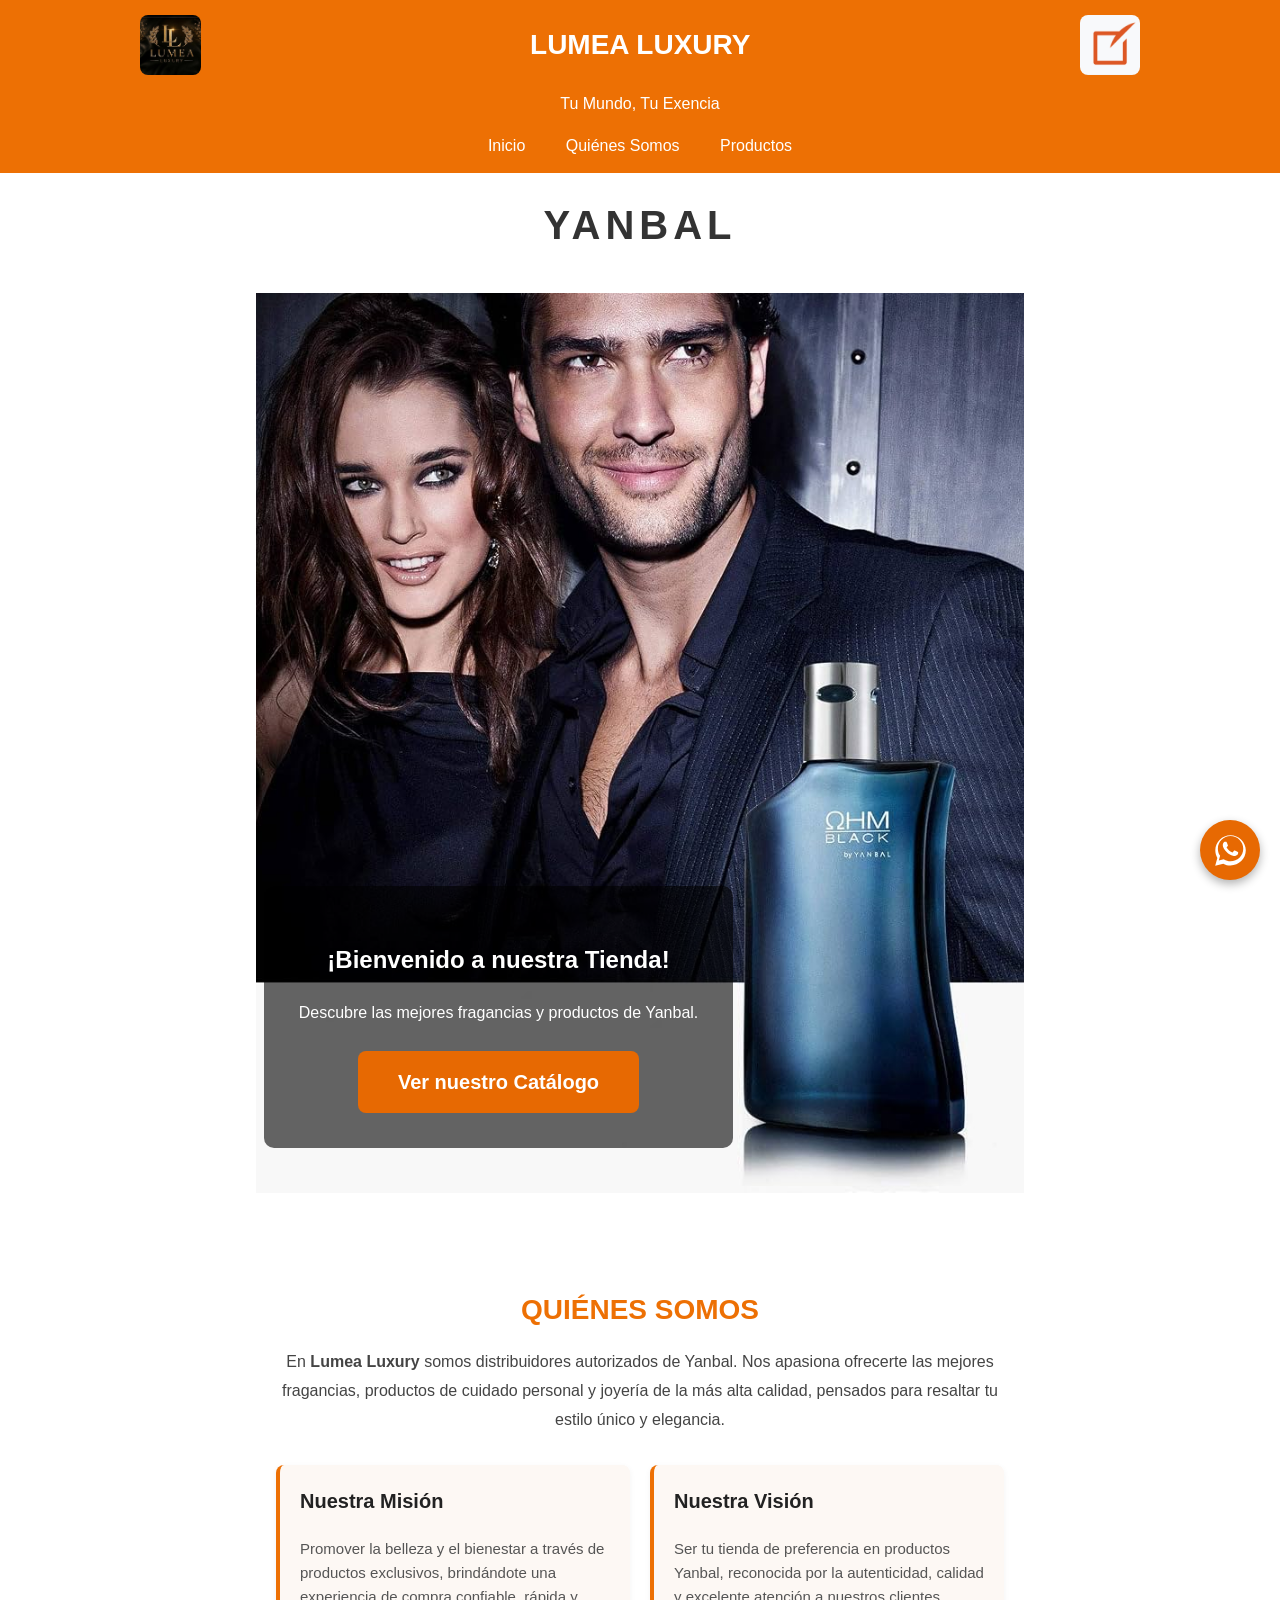
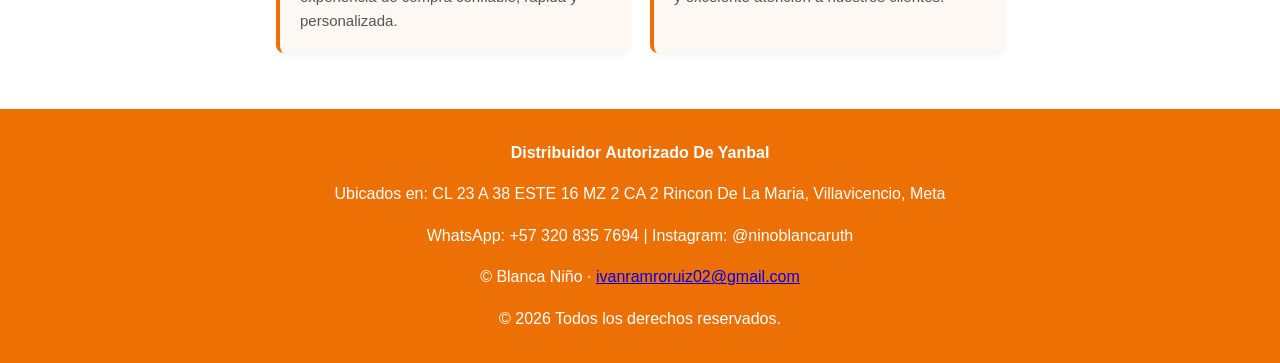
==== index.html @ 63d48c1d "Update index.html" ====
<!DOCTYPE html>
<html lang="es">
<head>
  <meta charset="UTF-8">
  <meta name="viewport" content="width=device-width, initial-scale=1">
  <meta name="description" content="Pagina principal de mis productos">
  <title> Blanca Niño | Enprendedora Independiente</title>
  <link rel="stylesheet" href="estilos.css">
</head>
<body>

<header>
  <div class="header-contenido">
    <img src="img/logo1.jpeg" alt="Logo Lumea" class="logo-header">
    <h1>LUMEA LUXURY</h1>
    <img src="img/logo2.jpeg" alt="Icono" class="logo-header">
  </div>
  <p>Tu Mundo, Tu Exencia</p>
  
  <!-- MENÚ DE NAVEGACIÓN -->
<nav>
  <a href="index.html">Inicio</a>
  <a href="#quienes-somos">Quiénes Somos</a>
  <a href="productos.html">Productos</a>
</nav>
</header>
  
<!-- ========================================================
       TÍTULO PRINCIPAL DE LA MARCA
       ======================================================== -->
  <h2 style="text-align: center; font-size: 40px; letter-spacing: 5px; margin: 20px 0; color: #333;">YANBAL</h2>
<!-- ========================================================
       SECCIÓN DE BIENVENIDA (HERO SECTION) CON IMAGEN DE FONDO
       ======================================================== -->
 <main>
    <!-- 1. PORTADA PRINCIPAL -->
    <section class="portada-principal">
      <div class="contenido-portada">
        <h2>¡Bienvenido a nuestra Tienda!</h2>
        <p>Descubre las mejores fragancias y productos de Yanbal.</p>
        <a href="productos.html" class="boton-catalogo">Ver nuestro Catálogo</a>
      </div>
    </section>

    <!-- 2. QUIÉNES SOMOS (Separado, justo debajo de la portada) -->
    <section id="quienes-somos" class="seccion-quienes-somos">
      <h2>Quiénes Somos</h2>
      <p class="descripcion-quienes-somos">
        En <strong>Lumea Luxury</strong> somos distribuidores autorizados de Yanbal. Nos apasiona ofrecerte las mejores fragancias, productos de cuidado personal y joyería de la más alta calidad, pensados para resaltar tu estilo único y elegancia.
      </p>

      <div class="mision-vision-grid">
        <div class="tarjeta-mv">
          <h3>Nuestra Misión</h3>
          <p>Promover la belleza y el bienestar a través de productos exclusivos, brindándote una experiencia de compra confiable, rápida y personalizada.</p>
        </div>
        <div class="tarjeta-mv">
          <h3>Nuestra Visión</h3>
          <p>Ser tu tienda de preferencia en productos Yanbal, reconocida por la autenticidad, calidad y excelente atención a nuestros clientes.</p>
        </div>
      </div>
    </section>
  </main>

<!-- ========================================================
       PIE DE PÁGINA (FOOTER): Información legal y de contacto
       ======================================================== -->
  <footer>
    <p><strong>Distribuidor Autorizado De Yanbal</strong></p>
    <p> Ubicados en: CL 23 A 38 ESTE 16 MZ 2 CA 2 Rincon De La Maria, Villavicencio, Meta</p>
    <p> WhatsApp: +57 320 835 7694 |  Instagram: @ninoblancaruth</p>
    <p>&copy; Blanca Niño · <a href="mailto:ana@correo.com">ivanramroruiz02@gmail.com</a></p>
    <p>&copy; 2026 Todos los derechos reservados.</p>
  </footer>
  
   <!-- BOTÓN FLOTANTE DE WHATSAPP imagen vectorial (coordenadas matematicas ponto x, y) -->
  <a href="https://wa.me/573144445281?text=¡Hola!%20Me%20gustaría%20recibir%20más%20información%20sobre%20los%20productos%20de%20Lumea%20Luxury." class="boton-whatsapp-flotante" target="_blank">
    <!-- Este es el código del ícono de WhatsApp en color blanco -->
    <svg xmlns="http://www.w3.org/2000/svg" viewBox="0 0 448 512" fill="white">
      <path d="M380.9 97.1C339 55.1 283.2 32 223.9 32c-122.4 0-222 99.6-222 222 0 39.1 10.2 77.3 29.6 111L0 480l117.7-30.9c32.4 17.7 68.9 27 106.1 27h.1c122.3 0 224.1-99.6 224.1-222 0-59.3-25.2-115-67.1-157zM223.9 413.6c-33.2 0-65.7-8.9-94-25.7l-6.7-4-69.8 18.3L72 334.3l-4.4-7c-18.5-29.4-28.2-63.3-28.2-98.2 0-101.7 82.8-184.5 184.6-184.5 49.3 0 95.6 19.2 130.4 54.1 34.8 34.9 56.2 81.2 56.1 130.5 0 101.8-84.9 184.6-186.6 184.6zm101.2-138.2c-5.5-2.8-32.8-16.2-37.9-18-5.1-1.9-8.8-2.8-12.5 2.8-3.7 5.6-14.3 18-17.6 21.8-3.2 3.7-6.5 4.2-12 1.4-32.6-16.3-54-29.1-75.5-66-5.7-9.8 5.7-9.1 16.3-30.3 1.8-3.7.9-6.9-.5-9.7-1.4-2.8-12.5-30.1-17.1-41.2-4.5-10.8-9.1-9.3-12.5-9.5-3.2-.2-6.9-.2-10.6-.2-3.7 0-9.7 1.4-14.8 6.9-5.1 5.6-19.4 19-19.4 46.3 0 27.3 19.9 53.7 22.6 57.4 2.8 3.7 39.1 59.7 94.8 83.8 35.2 15.2 49 16.5 66.6 13.9 10.7-1.6 32.8-13.4 37.4-26.4 4.6-13 4.6-24.1 3.2-26.4-1.3-2.5-5-3.9-10.5-6.6z"/>
    </svg>
  </a>
</body>
</html>
---- estilos.css ----
/* ========================================================
   CONFIGURACIÓN GENERAL Y LIMPIEZA DE MÁRGENES
   ======================================================== */
* { 
  box-sizing: border-box; 
}

/* Evita que la pantalla se desborde hacia los lados y da el estilo base a las letras */
html, body { 
  margin: 0; 
  padding: 0;
  max-width: 100%;
  overflow-x: hidden;
  font-family: Arial, sans-serif; 
  line-height: 1.6; 
  color: #222; 
}

/* Hace que TODAS las imágenes se reduzcan automáticamente al ancho de la pantalla */
img { 
  max-width: 100%; 
  height: auto; 
}

/* ========================================================
   ENCABEZADO, NAVEGACIÓN Y PIE DE PÁGINA
   ======================================================== */
header, footer { 
  background: #ed7004; 
  color: #fff; 
  text-align: center; 
  padding: 15px 16px; 
}

/* Contenedor para alinear los logos a los lados del título */
.header-contenido {
  display: flex;
  justify-content: space-between;
  align-items: center;
  max-width: 1000px;
  margin: 0 auto;
}

.logo-header {
  height: 60px;
  width: auto;
  border-radius: 8px; /* Esquinas ligeramente redondeadas para los logos */
}

header h1 {
  margin: 0;
  color: white;
  font-size: 28px;
}

nav { 
  margin-top: 10px; 
}

nav a { 
  color: #fff; 
  margin: 0 10px; 
  text-decoration: none;
}

@media (min-width: 700px) { 
  nav a { margin: 0 18px; } 
}

/* ========================================================
   ESTRUCTURA PRINCIPAL Y FORMULARIOS
   ======================================================== */
main { max-width: 800px; margin: 0 auto; padding: 16px; }
section { margin-bottom: 32px; }

table { border-collapse: collapse; width: 100%; }
th, td { border: 1px solid #ccc; padding: 8px; text-align: left; }
th { background: #eef2fb; }

label { display: block; margin-top: 12px; font-weight: bold; }
input, textarea { width: 100%; padding: 8px; }

/* Botón genérico para formularios */
button { 
  margin-top: 12px; 
  padding: 10px 20px; 
  background: #0b3d91; 
  color: #fff; 
  border: 0; 
  cursor: pointer; 
}

/* ========================================================
   DISEÑO DE LA PORTADA GIGANTE (HERO SECTION)
   ======================================================== */
.portada-principal {
  /* Asegúrate de que coincida con el archivo en tu carpeta img */
  background-image: url('img/portada.jpg'); 
  background-size: cover; /* Hace que la foto cubra todo el espacio sin deformarse */
  background-position: top center; /* Centra la foto */
  height: 100vh; /* Define qué tan alta será la portada */
  display: flex;
  align-items: flex-end;
  justify-content: flex-start;
  padding: 0 0 45px 1%;
}

.contenido-portada {
  text-align: center;
  color: white; /* Pone las letras en blanco como en Yanbal */
  background-color: rgba(0, 0, 0, 0.6); /* Fondo oscuro transparente para leer bien el texto */
  padding: 35px;
  border-radius: 10px;
}

/* ========================================================
   CATÁLOGO: CONTENEDOR PRINCIPAL 
   Pone los productos uno al lado del otro 
   ======================================================== */
.catalogo {
  display: flex; /* Esto es lo que los alinea horizontalmente */
  flex-wrap: wrap; /* Permite que pasen a la siguiente línea si la pantalla es pequeña */
  gap: 20px; /* Espacio de separación entre cada producto */
  justify-content: center; /* Centra todos los productos en la pantalla */
  padding: 20px; /* Espacio alrededor de todo el catálogo */
}

/* ========================================================
   CATÁLOGO: DISEÑO DE CADA PRODUCTO (Tarjeta) 
   ======================================================== */
.tarjeta-producto {
  border: 1px solid #ddd; /* Línea de borde gris clarito */
  border-radius: 8px; /* Hace que las esquinas del recuadro sean redondeadas */
  padding: 15px; /* Espacio interior para que el texto no pegue con el borde */
  text-align: center; /* Centra el texto, los precios y la imagen adentro */
  width: 200px; /* Tamaño fijo de ancho para cada tarjeta */
  box-shadow: 0 4px 8px rgba(0,0,0,0.1); /* Sombreado sutil para que resalte como 3D */
  background-color: white; /* Fondo blanco para la tarjeta */
}

/* TAMAÑO UNIFORME PARA LAS FOTOS DE LOS PRODUCTOS */
.tarjeta-producto img {
  width: 150px; /* Define el ancho fijo para todas las fotos */
  height: 150px; /* Define el alto fijo para nivelar las tarjetas */
  object-fit: contain; /* Hace que la imagen encaje perfecto sin estirarse ni recortarse */
  margin-bottom: 10px; /* Espacio entre foto y título */
}

/* DISEÑO DEL BOTÓN DE COMPRAR NORMAL */
.tarjeta-producto button {
  background-color: #04ff10; 
  color: white; 
  border: none; 
  padding: 10px; 
  border-radius: 5px; 
  cursor: pointer; 
  margin-top: 10px; 
}

/* DISEÑO DEL BOTÓN DE WHATSAPP */
.tarjeta-producto .boton-comprar {
  display: inline-block;
  background-color: #25D366; /* Verde característico de WhatsApp */
  color: white;
  text-decoration: none; 
  padding: 10px;
  border-radius: 5px;
  margin-top: 10px;
  font-weight: bold;
}

/* ========================================================
   DISEÑO DEL BOTÓN PRINCIPAL (VER CATÁLOGO) EN EL INICIO
   ======================================================== */
.boton-catalogo {
  display: inline-block;
  background-color: #e76902; 
  color: white; 
  text-decoration: none; 
  padding: 15px 40px; 
  border-radius: 8px; 
  font-size: 20px; 
  font-weight: bold; 
  margin-top: 10px; 
}
 /* ========================================================
   BOTÓN FLOTANTE DE WHATSAPP
   ======================================================== */
.boton-whatsapp-flotante {
  position: fixed; /* Lo deja clavado en la pantalla aunque bajes o subas */
  bottom: 20px; /* Distancia desde abajo */
  right: 20px; /* Distancia desde la derecha */
  background-color: #e76902; /* Naranja estilo Yanbal */
  width: 60px;
  height: 60px;
  border-radius: 50%; /* Lo hace completamente redondo */
  display: flex;
  justify-content: center;
  align-items: center;
  box-shadow: 0px 4px 10px rgba(0, 0, 0, 0.3); /* Sombra para que parezca 3D */
  z-index: 1000; /* Asegura que no lo tape ninguna otra imagen */
  transition: transform 0.3s ease; /* Efecto suave */
}

/* Animación: se hace un poco más grande al pasar el mouse o tocarlo */
.boton-whatsapp-flotante:hover {
  transform: scale(1.1);
}

/* Tamaño exacto del ícono blanco por dentro */
.boton-whatsapp-flotante svg {
  width: 35px;
  height: 35px;
}

/* ========================================================
   SECCIÓN QUIÉNES SOMOS (TEXTO EN PÁGINA PRINCIPAL)
   ======================================================== */
.seccion-quienes-somos {
  background-color: #ffffff;
  padding: 40px 20px;
  text-align: center;
  max-width: 900px;
  margin: 0 auto;
}

.seccion-quienes-somos h2 {
  color: #ed7004; /* Naranja de tu marca */
  font-size: 28px;
  margin-bottom: 15px;
  text-transform: uppercase;
}

.descripcion-quienes-somos {
  font-size: 16px;
  color: #444;
  line-height: 1.8;
  max-width: 750px;
  margin: 0 auto 30px auto;
}

.mision-vision-grid {
  display: flex;
  justify-content: center;
  gap: 20px;
  flex-wrap: wrap;
}

.tarjeta-mv {
  background-color: #fdf8f4; /* Fondo crema suave */
  border-left: 4px solid #ed7004;
  border-radius: 8px;
  padding: 20px;
  flex: 1;
  min-width: 260px;
  box-shadow: 0 2px 6px rgba(0,0,0,0.05);
  text-align: left;
}

.tarjeta-mv h3 {
  color: #222;
  margin-top: 0;
  font-size: 20px;
}

.tarjeta-mv p {
  color: #555;
  margin-bottom: 0;
  font-size: 15px;
}

/* ========================================================
   DISEÑO RESPONSIVO (PANTALLAS DE CELULARES)
   ======================================================== */
@media (max-width: 768px) {
  
  /* 1. Mantiene los dos logos a los lados y el título centrado */
  .header-contenido {
    display: flex !important;
    flex-direction: row !important;
    justify-content: space-between !important;
    align-items: center !important;
    width: 100%;
    padding: 0 5px;
  }

  /* Ajusta el tamaño de los logos en celular */
  .logo-header {
    height: 40px !important; 
    width: auto !important;
  }

  /* Ajusta el texto del título en celular */
  header h1 {
    font-size: 18px !important;
  }

  /* Organiza el menú de navegación para celular */
  nav {
    display: flex;
    justify-content: center;
    flex-wrap: wrap;
    gap: 12px;
    margin-top: 10px;
  }

  nav a {
    font-size: 14px;
    margin: 0;
  }

 /* 2. Portada en celular: Recuadro pequeño a la izquierda y rostros libres */
  .portada-principal {
    background-size: cover !important; 
    background-position: 75% top !important; 
    height: 70vh; 
    align-items: flex-end !important; 
    justify-content: flex-start !important; 
    padding: 20px !important;
  }

  /* Achica el recuadro transparente para que no tape todo */
  .contenido-portada {
    width: 85% !important;
    max-width: 280px !important;
    padding: 15px !important;
    text-align: left !important; 
  }

  .contenido-portada h2 {
    font-size: 22px !important;
    margin-top: 0 !important;
    margin-bottom: 10px !important;
  }

  .contenido-portada p {
    font-size: 14px !important;
  }

  .boton-catalogo {
    font-size: 16px !important;
    padding: 10px 15px !important;
  }
  }
}
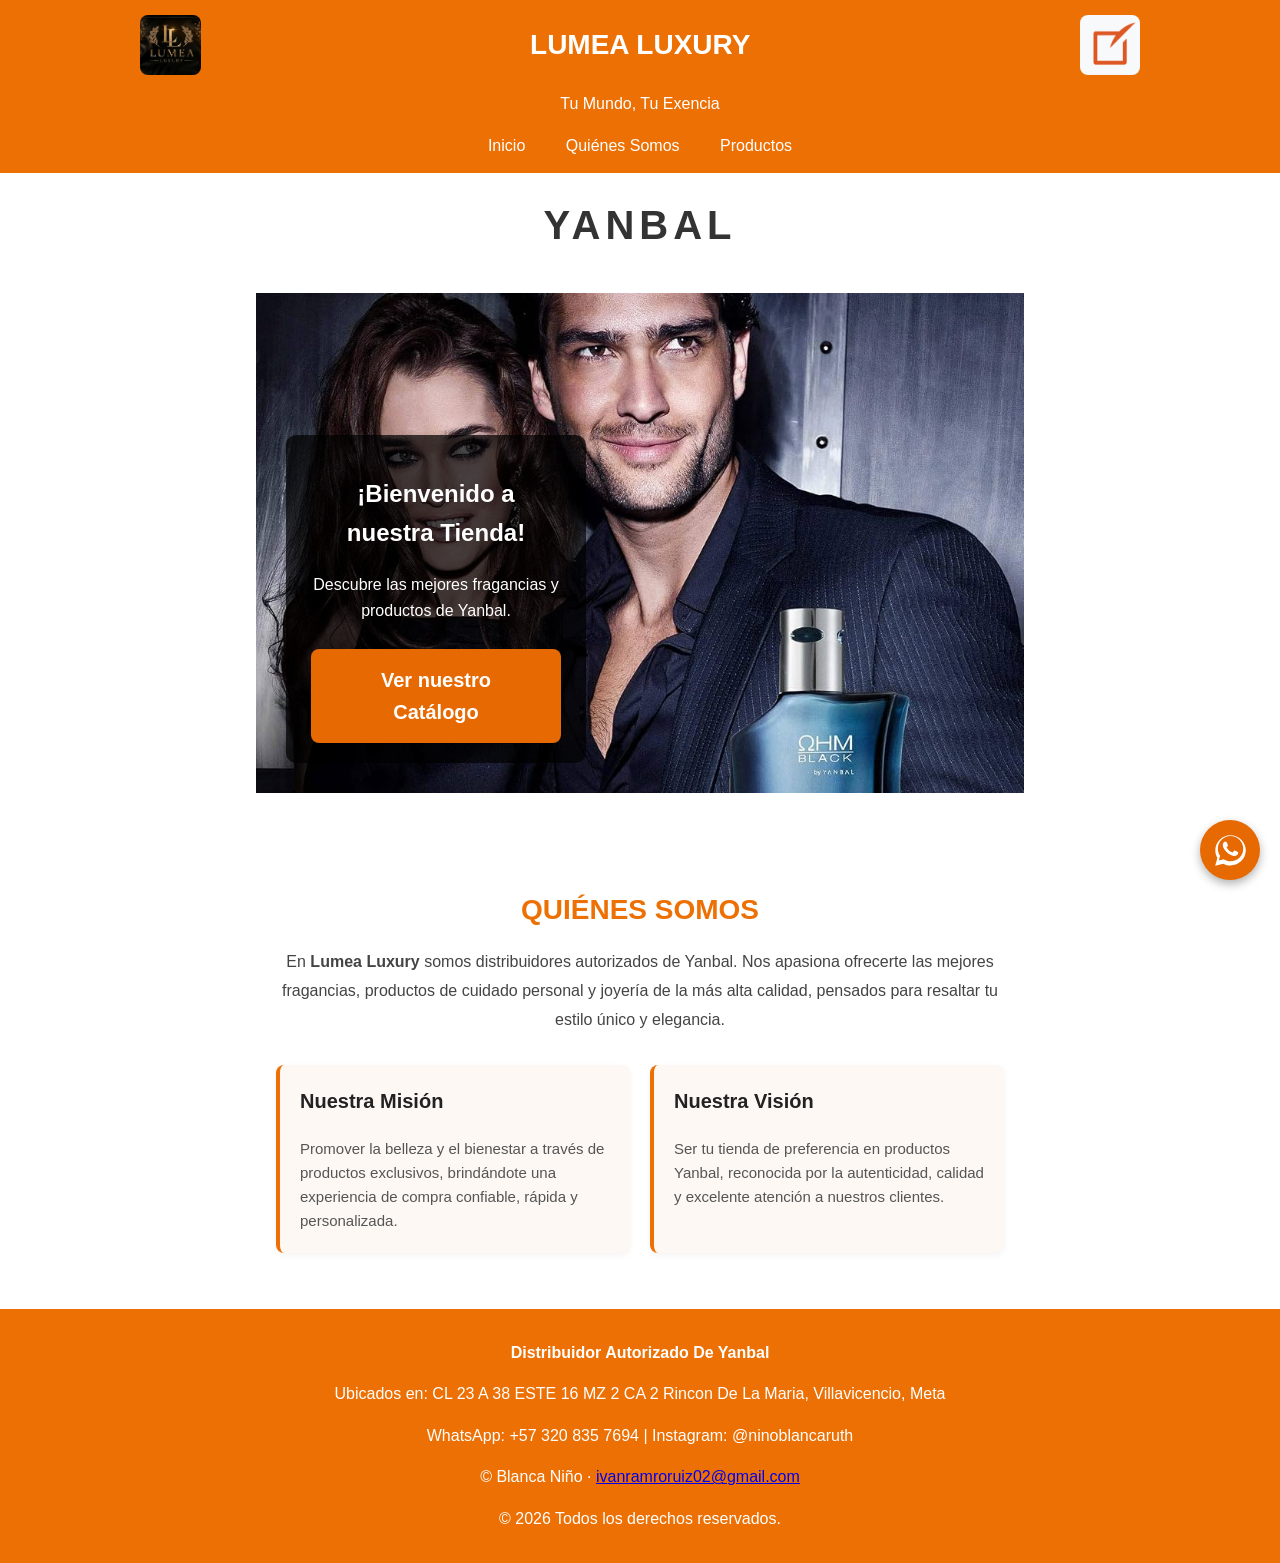
==== commit aeec92de: "Update index.html" ====
--- a/index.html
+++ b/index.html
@@ -20,7 +20,7 @@
   <!-- MENÚ DE NAVEGACIÓN -->
 <nav>
   <a href="index.html">Inicio</a>
-  <a href="#quienes-somos">Quiénes Somos</a>
+  <a href="index.html#quienes-somos">Quiénes Somos</a>
   <a href="productos.html">Productos</a>
 </nav>
 </header>
--- a/estilos.css
+++ b/estilos.css
@@ -98,19 +98,20 @@
   background-image: url('img/portada.jpg'); 
   background-size: cover; /* Hace que la foto cubra todo el espacio sin deformarse */
   background-position: top center; /* Centra la foto */
-  height: 100vh; /* Define qué tan alta será la portada */
+  min-height: 500px; /* Define una altura suficiente para que no se salga el cuadro */
   display: flex;
-  align-items: flex-end;
-  justify-content: flex-start;
-  padding: 0 0 45px 1%;
+  align-items: flex-end; /* Pega el recuadro negro en la parte inferior */
+  justify-content: flex-start; /* Alinea el recuadro a la izquierda */
+  padding: 30px; /* Margen de seguridad para que el cuadro no toque los bordes */
 }
 
 .contenido-portada {
   text-align: center;
   color: white; /* Pone las letras en blanco como en Yanbal */
-  background-color: rgba(0, 0, 0, 0.6); /* Fondo oscuro transparente para leer bien el texto */
-  padding: 35px;
-  border-radius: 10px;
+  background-color: rgba(0, 0, 0, 0.7); /* Fondo oscuro transparente para leer bien el texto */
+  padding: 20px 25px; /* Espacio interior compacto para que no sobresalga por abajo */
+  border-radius: 10px; /* Redondea las esquinas del recuadro */
+  max-width: 300px; /* Limita el ancho para que la imagen se vea bien */
 }
 
 /* ========================================================
@@ -309,37 +310,30 @@
     margin: 0;
   }
 
- /* 2. Portada en celular: Recuadro pequeño a la izquierda y rostros libres */
+/* 2. Ajuste de la portada en celular */
   .portada-principal {
-    background-size: cover !important; 
-    background-position: 75% top !important; 
-    height: 70vh; 
-    align-items: flex-end !important; 
-    justify-content: flex-start !important; 
-    padding: 20px !important;
-  }
-
-  /* Achica el recuadro transparente para que no tape todo */
+    height: 65vh !important; /* Altura adaptada para pantallas de celular */
+    min-height: 380px !important; /* Altura mínima para asegurar que quepa el cuadro */
+    padding: 15px !important; /* Margen reducido en celular */
+  }
+
   .contenido-portada {
-    width: 85% !important;
-    max-width: 280px !important;
-    padding: 15px !important;
-    text-align: left !important; 
+    max-width: 230px !important; /* Ancho ajustado para pantallas angostas */
+    padding: 12px 15px !important; /* Relleno compacto para no tapar a los modelos */
   }
 
   .contenido-portada h2 {
-    font-size: 22px !important;
+    font-size: 17px !important; /* Título más pequeño para no ocupar tantas líneas */
     margin-top: 0 !important;
+    margin-bottom: 6px !important;
+  }
+
+  .contenido-portada p {
+    font-size: 12px !important; /* Texto explicativo compacto */
     margin-bottom: 10px !important;
   }
 
-  .contenido-portada p {
-    font-size: 14px !important;
-  }
-
   .boton-catalogo {
-    font-size: 16px !important;
-    padding: 10px 15px !important;
-  }
-  }
-}
+    font-size: 13px !important; /* Botón ajustado a pantallas móviles */
+    padding: 8px 14px !important;
+  }
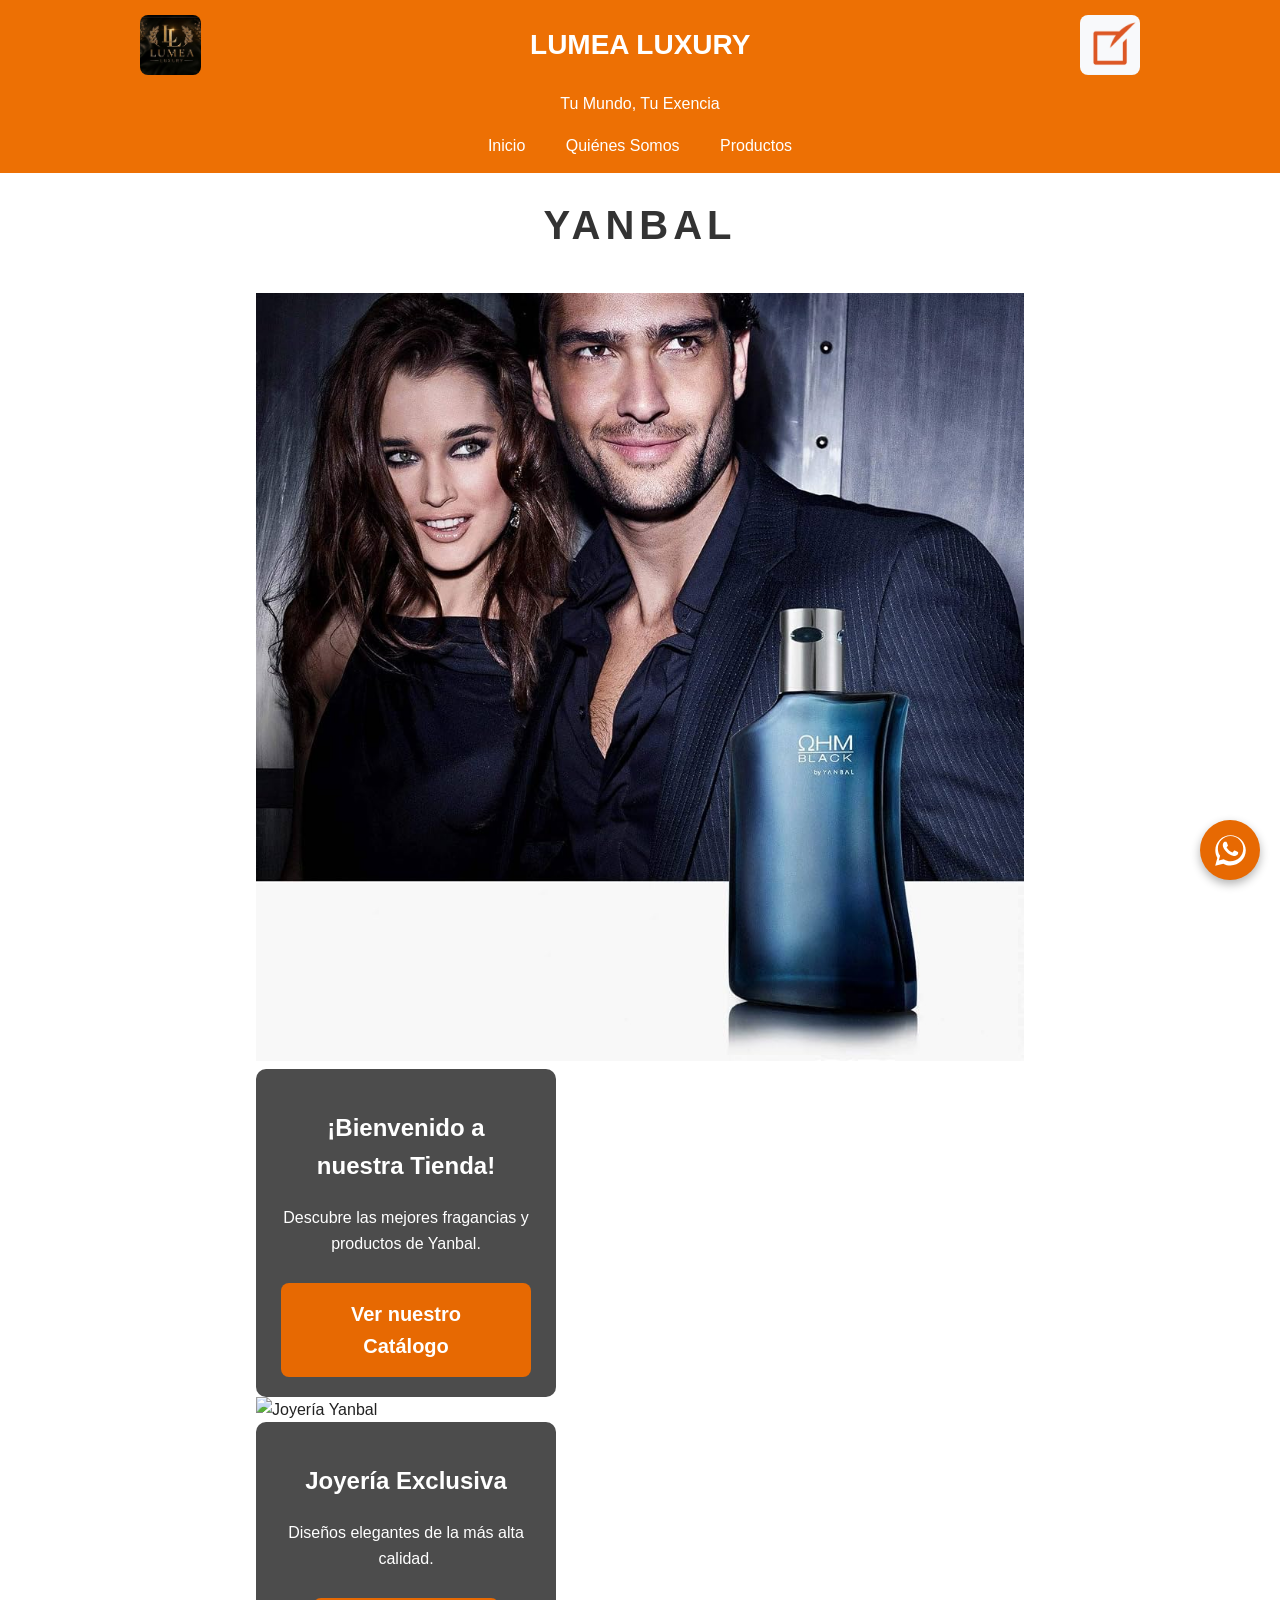
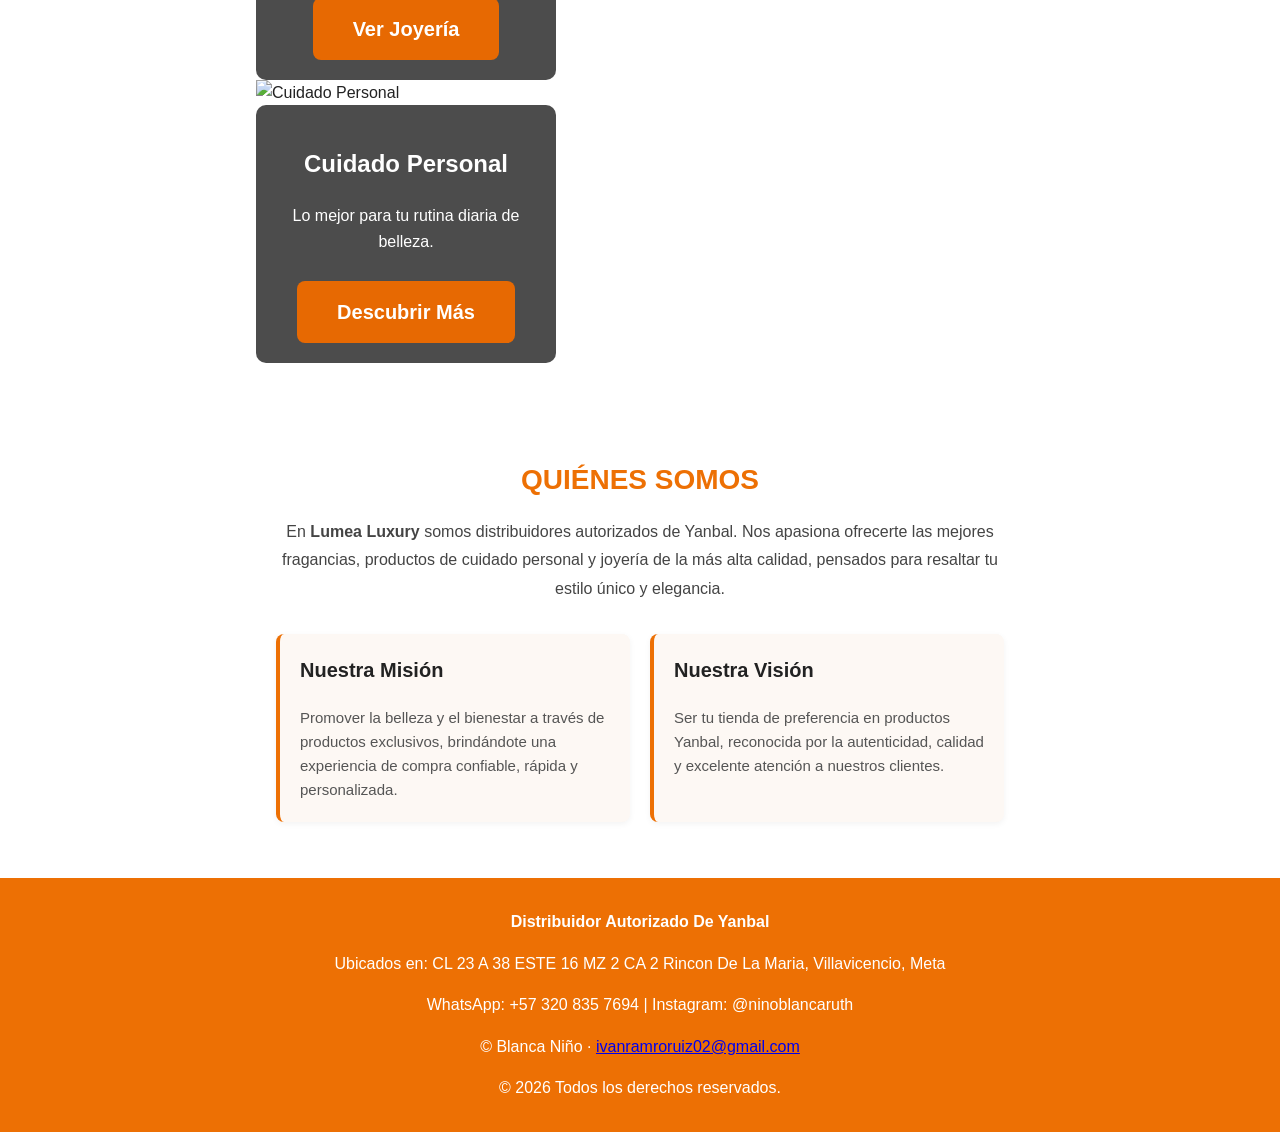
==== commit da835994: "Update index.html" ====
--- a/index.html
+++ b/index.html
@@ -33,14 +33,52 @@
        SECCIÓN DE BIENVENIDA (HERO SECTION) CON IMAGEN DE FONDO
        ======================================================== -->
  <main>
-    <!-- 1. PORTADA PRINCIPAL -->
-    <section class="portada-principal">
+   <!-- SECCIÓN DE PORTADA CON CARRUSEL DE FOTOS -->
+<section class="carrusel-container">
+  <div class="carrusel-slides" id="carruselSlides">
+    
+    <!-- Foto 1 (La imagen principal actual) -->
+    <div class="slide">
+      <img src="img/portada.jpg" alt="Fragancias Yanbal">
       <div class="contenido-portada">
         <h2>¡Bienvenido a nuestra Tienda!</h2>
         <p>Descubre las mejores fragancias y productos de Yanbal.</p>
         <a href="productos.html" class="boton-catalogo">Ver nuestro Catálogo</a>
       </div>
-    </section>
+    </div>
+
+    <!-- Foto 2 (Subirás esta foto a tu carpeta img) -->
+    <div class="slide">
+      <img src="img/portada2.jpg" alt="Joyería Yanbal">
+      <div class="contenido-portada">
+        <h2>Joyería Exclusiva</h2>
+        <p>Diseños elegantes de la más alta calidad.</p>
+        <a href="productos.html" class="boton-catalogo">Ver Joyería</a>
+      </div>
+    </div>
+
+    <!-- Foto 3 (Subirás esta foto a tu carpeta img) -->
+    <div class="slide">
+      <img src="img/portada3.jpg" alt="Cuidado Personal">
+      <div class="contenido-portada">
+        <h2>Cuidado Personal</h2>
+        <p>Lo mejor para tu rutina diaria de belleza.</p>
+        <a href="productos.html" class="boton-catalogo">Descubrir Más</a>
+      </div>
+    </div>
+
+  </div>
+
+  <!-- PUNTOS INDICADORES DE NAVEGACIÓN -->
+  <div class="carrusel-puntos">
+    <span class="punto active" onclick="irASlide(0)"></span>
+    <span class="punto" onclick="irASlide(1)"></span>
+    <span class="punto" onclick="irASlide(2)"></span>
+  </div>
+</section>
+
+
+
 
     <!-- 2. QUIÉNES SOMOS (Separado, justo debajo de la portada) -->
     <section id="quienes-somos" class="seccion-quienes-somos">
@@ -80,5 +118,18 @@
       <path d="M380.9 97.1C339 55.1 283.2 32 223.9 32c-122.4 0-222 99.6-222 222 0 39.1 10.2 77.3 29.6 111L0 480l117.7-30.9c32.4 17.7 68.9 27 106.1 27h.1c122.3 0 224.1-99.6 224.1-222 0-59.3-25.2-115-67.1-157zM223.9 413.6c-33.2 0-65.7-8.9-94-25.7l-6.7-4-69.8 18.3L72 334.3l-4.4-7c-18.5-29.4-28.2-63.3-28.2-98.2 0-101.7 82.8-184.5 184.6-184.5 49.3 0 95.6 19.2 130.4 54.1 34.8 34.9 56.2 81.2 56.1 130.5 0 101.8-84.9 184.6-186.6 184.6zm101.2-138.2c-5.5-2.8-32.8-16.2-37.9-18-5.1-1.9-8.8-2.8-12.5 2.8-3.7 5.6-14.3 18-17.6 21.8-3.2 3.7-6.5 4.2-12 1.4-32.6-16.3-54-29.1-75.5-66-5.7-9.8 5.7-9.1 16.3-30.3 1.8-3.7.9-6.9-.5-9.7-1.4-2.8-12.5-30.1-17.1-41.2-4.5-10.8-9.1-9.3-12.5-9.5-3.2-.2-6.9-.2-10.6-.2-3.7 0-9.7 1.4-14.8 6.9-5.1 5.6-19.4 19-19.4 46.3 0 27.3 19.9 53.7 22.6 57.4 2.8 3.7 39.1 59.7 94.8 83.8 35.2 15.2 49 16.5 66.6 13.9 10.7-1.6 32.8-13.4 37.4-26.4 4.6-13 4.6-24.1 3.2-26.4-1.3-2.5-5-3.9-10.5-6.6z"/>
     </svg>
   </a>
+  <!-- SCRIPT PARA FORZAR EL SALTO A "QUIÉNES SOMOS" EN CELULARES -->
+  <script>
+    window.addEventListener('load', function() {
+      if (window.location.hash === '#quienes-somos') {
+        setTimeout(function() {
+          const seccion = document.getElementById('quienes-somos');
+          if (seccion) {
+            seccion.scrollIntoView({ behavior: 'smooth' });
+          }
+        }, 300); // Espera 300ms a que la imagen de portada se ubique en el celular
+      }
+    });
+  </script>
 </body>
 </html>
--- a/estilos.css
+++ b/estilos.css
@@ -4,6 +4,11 @@
 * { 
   box-sizing: border-box; 
 }
+
+html {
+  scroll-behavior: smooth; /* Hace que la pantalla se deslice suavemente al pulsar los enlaces */
+}
+
 
 /* Evita que la pantalla se desborde hacia los lados y da el estilo base a las letras */
 html, body { 
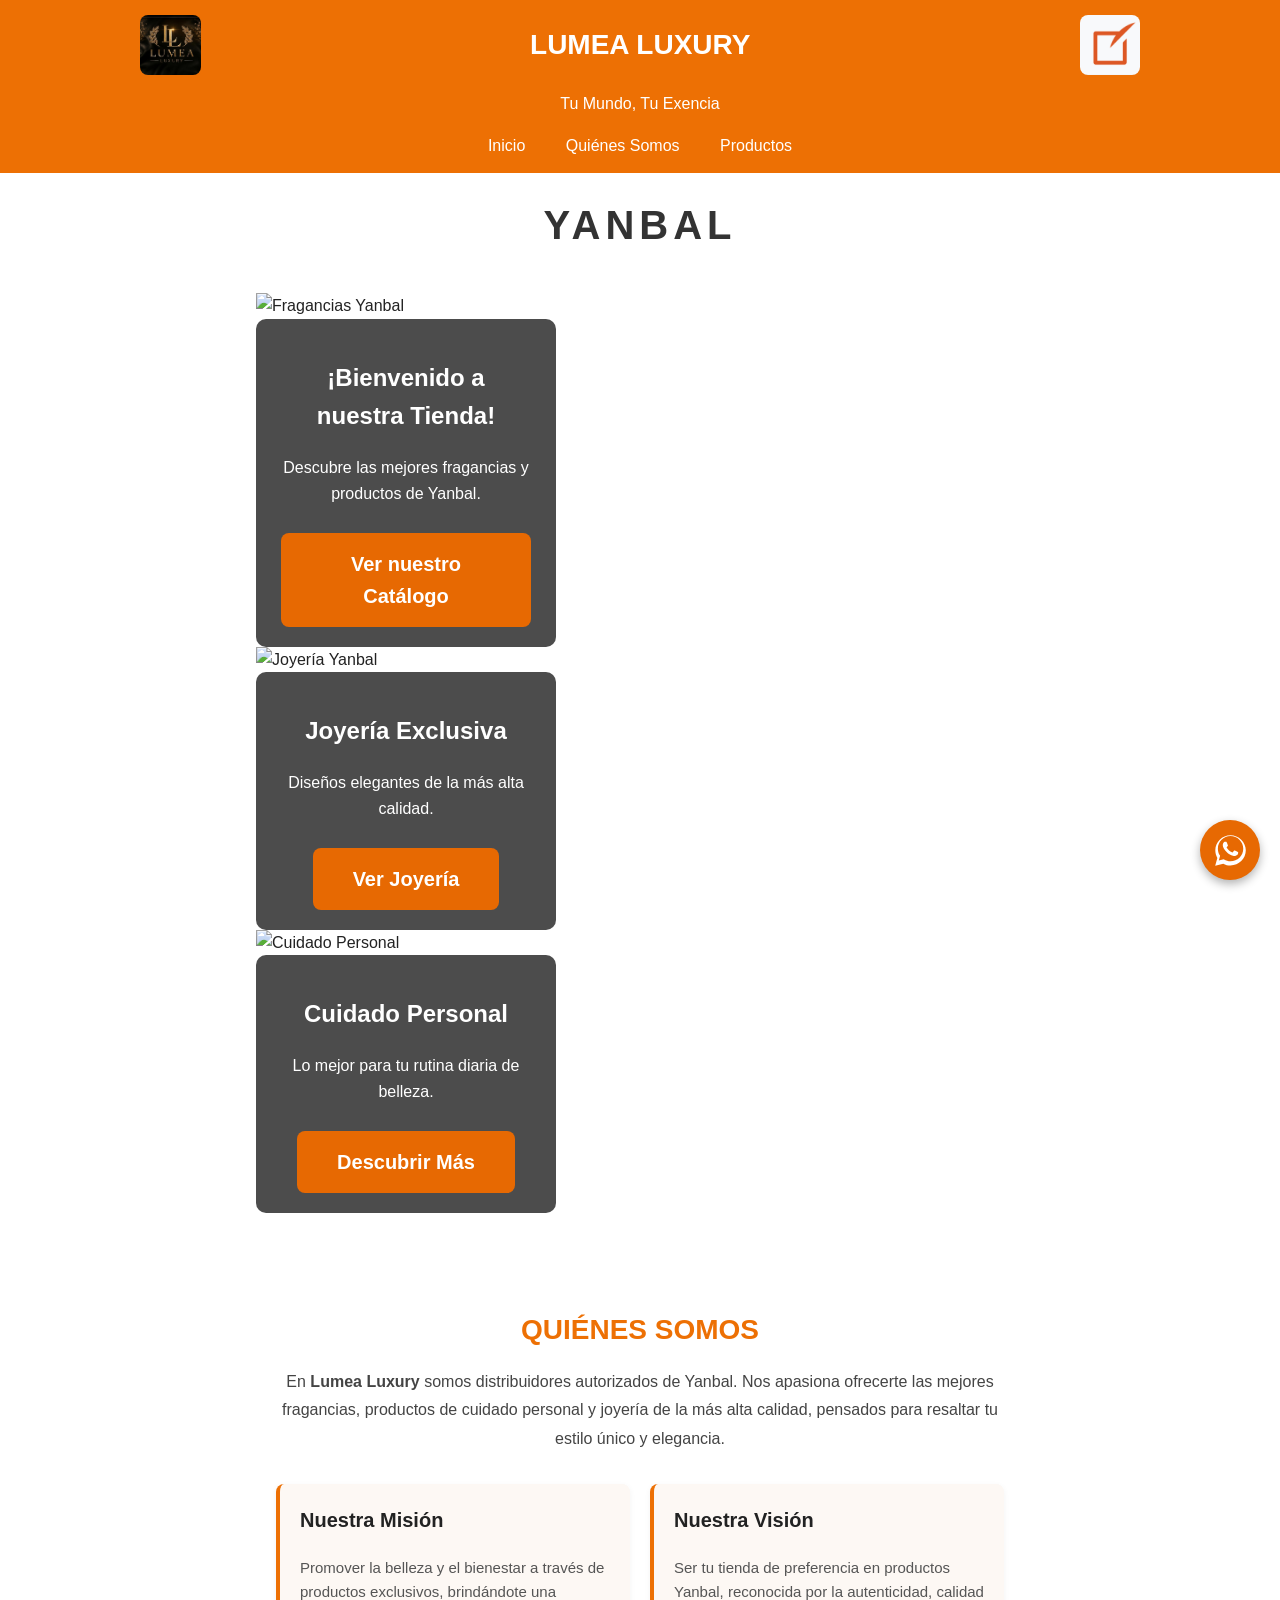
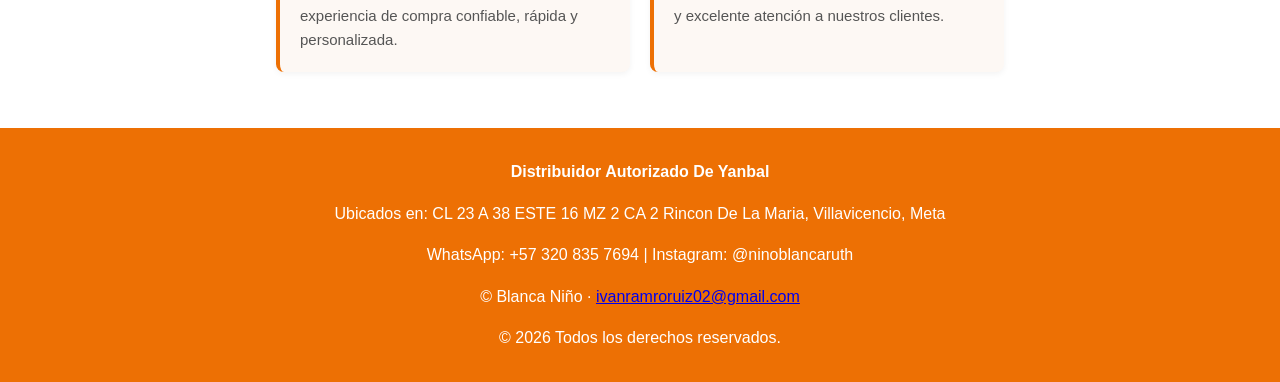
==== commit b0603816: "Update index.html" ====
--- a/index.html
+++ b/index.html
@@ -39,7 +39,7 @@
     
     <!-- Foto 1 (La imagen principal actual) -->
     <div class="slide">
-      <img src="img/portada.jpg" alt="Fragancias Yanbal">
+      <img src="portada.jpg" alt="Fragancias Yanbal">
       <div class="contenido-portada">
         <h2>¡Bienvenido a nuestra Tienda!</h2>
         <p>Descubre las mejores fragancias y productos de Yanbal.</p>
@@ -49,7 +49,7 @@
 
     <!-- Foto 2 (Subirás esta foto a tu carpeta img) -->
     <div class="slide">
-      <img src="img/portada2.jpg" alt="Joyería Yanbal">
+      <img src="portada2.jpg" alt="Joyería Yanbal">
       <div class="contenido-portada">
         <h2>Joyería Exclusiva</h2>
         <p>Diseños elegantes de la más alta calidad.</p>
@@ -59,7 +59,7 @@
 
     <!-- Foto 3 (Subirás esta foto a tu carpeta img) -->
     <div class="slide">
-      <img src="img/portada3.jpg" alt="Cuidado Personal">
+      <img src="portada3.jpg" alt="Cuidado Personal">
       <div class="contenido-portada">
         <h2>Cuidado Personal</h2>
         <p>Lo mejor para tu rutina diaria de belleza.</p>
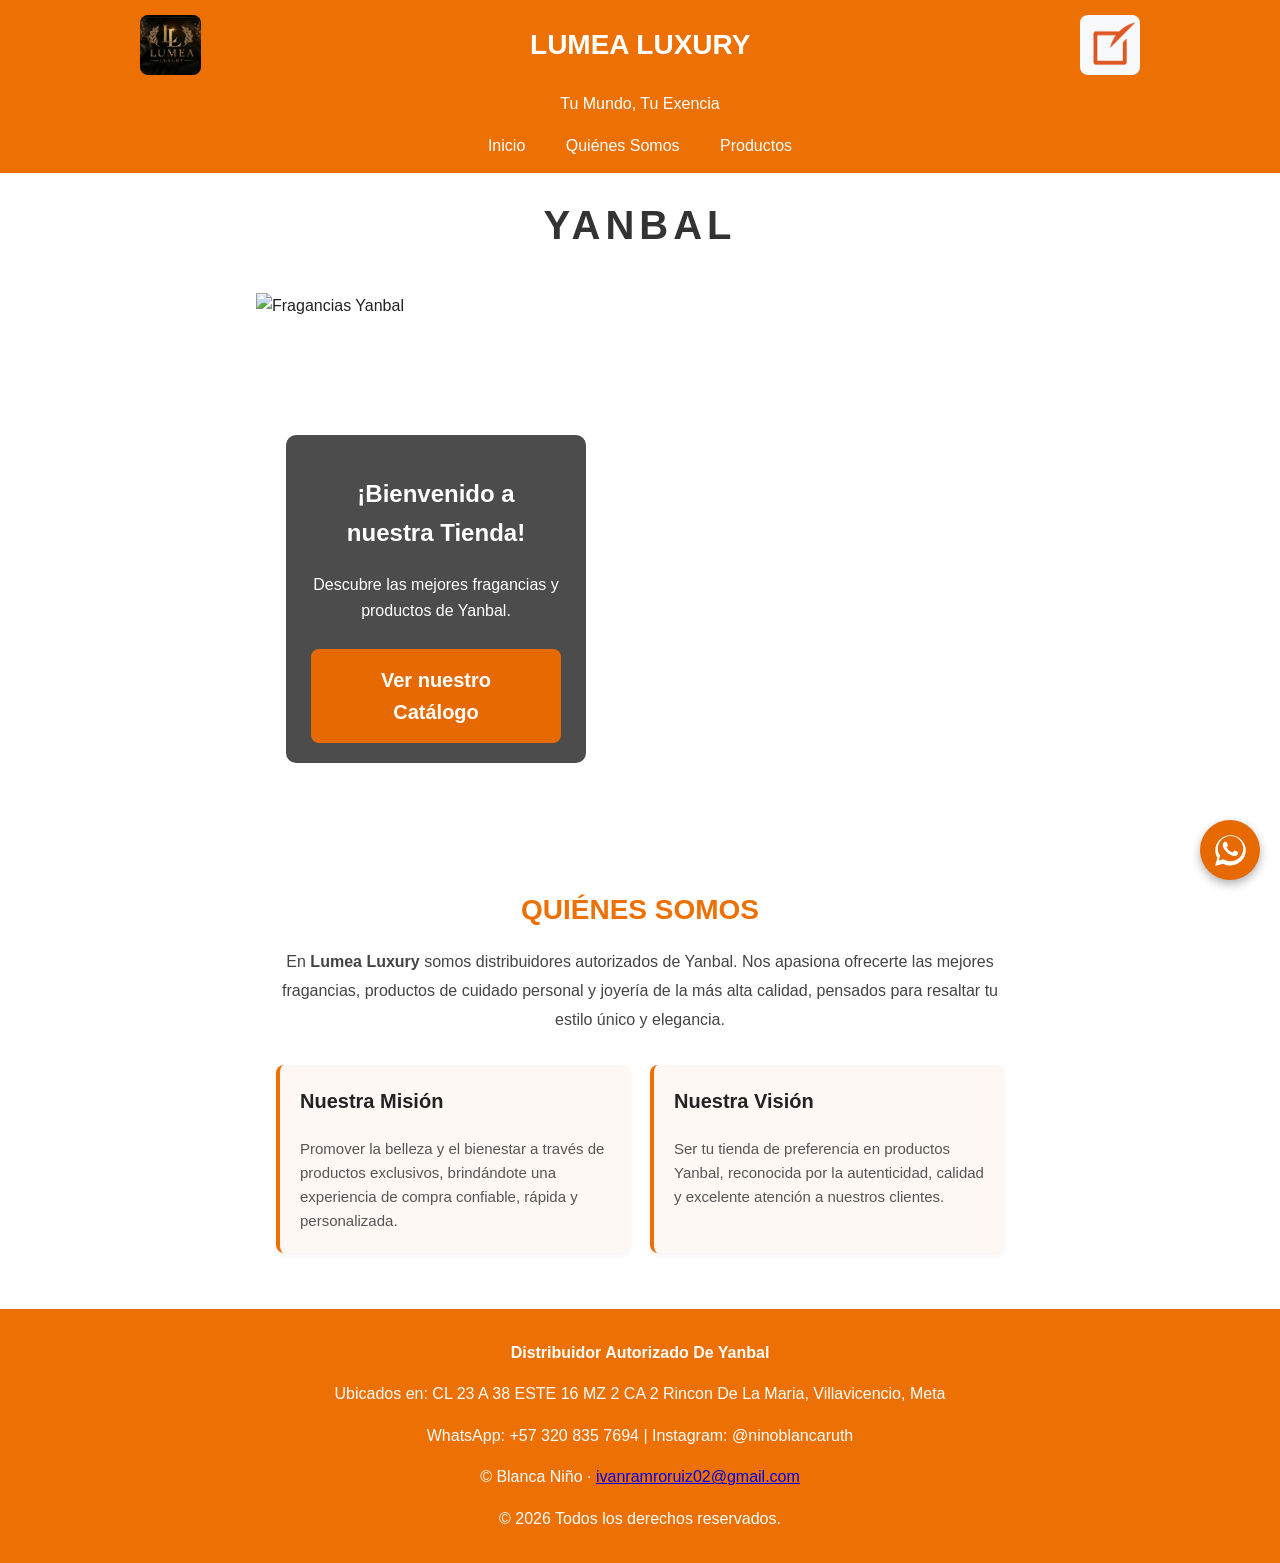
==== commit 7be27509: "Update index.html" ====
--- a/index.html
+++ b/index.html
@@ -131,5 +131,38 @@
       }
     });
   </script>
+
+  <!-- SCRIPT PARA EL FUNCIONAMIENTO DEL CARRUSEL -->
+  <script>
+    let indexSlide = 0;
+    const containerSlides = document.getElementById('carruselSlides');
+    const puntos = document.querySelectorAll('.punto');
+    const totalSlides = puntos.length;
+
+    function mostrarSlide(n) {
+      indexSlide = n;
+      if (indexSlide >= totalSlides) indexSlide = 0;
+      if (indexSlide < 0) indexSlide = totalSlides - 1;
+
+      containerSlides.style.transform = `translateX(-${indexSlide * 100}%)`;
+
+      puntos.forEach(p => p.classList.remove('active'));
+      if (puntos[indexSlide]) {
+        puntos[indexSlide].classList.add('active');
+      }
+    }
+
+    function irASlide(n) {
+      mostrarSlide(n);
+    }
+
+    // Cambia la imagen automáticamente cada 4 segundos
+    setInterval(() => {
+      mostrarSlide(indexSlide + 1);
+    }, 4000);
+  </script>
+</body>
+
+
 </body>
 </html>
--- a/estilos.css
+++ b/estilos.css
@@ -96,28 +96,72 @@
 }
 
 /* ========================================================
-   DISEÑO DE LA PORTADA GIGANTE (HERO SECTION)
-   ======================================================== */
-.portada-principal {
-  /* Asegúrate de que coincida con el archivo en tu carpeta img */
-  background-image: url('img/portada.jpg'); 
-  background-size: cover; /* Hace que la foto cubra todo el espacio sin deformarse */
-  background-position: top center; /* Centra la foto */
-  min-height: 500px; /* Define una altura suficiente para que no se salga el cuadro */
-  display: flex;
-  align-items: flex-end; /* Pega el recuadro negro en la parte inferior */
-  justify-content: flex-start; /* Alinea el recuadro a la izquierda */
-  padding: 30px; /* Margen de seguridad para que el cuadro no toque los bordes */
-}
-
-.contenido-portada {
+   CARRUSEL DE PORTADA INTERACTIVO
+   ======================================================== */
+.carrusel-container {
+  position: relative;
+  width: 100%;
+  overflow: hidden;
+}
+
+.carrusel-slides {
+  display: flex;
+  transition: transform 0.6s ease-in-out;
+  width: 100%;
+}
+
+.slide {
+  min-width: 100%;
+  position: relative;
+  height: 500px;
+}
+
+.slide img {
+  width: 100%;
+  height: 100%;
+  object-fit: cover;
+  display: block;
+}
+
+/* Recuadro de texto en el carrusel */
+.slide .contenido-portada {
+  position: absolute;
+  bottom: 30px;
+  left: 30px;
   text-align: center;
-  color: white; /* Pone las letras en blanco como en Yanbal */
-  background-color: rgba(0, 0, 0, 0.7); /* Fondo oscuro transparente para leer bien el texto */
-  padding: 20px 25px; /* Espacio interior compacto para que no sobresalga por abajo */
-  border-radius: 10px; /* Redondea las esquinas del recuadro */
-  max-width: 300px; /* Limita el ancho para que la imagen se vea bien */
-}
+  color: white;
+  background-color: rgba(0, 0, 0, 0.7);
+  padding: 20px 25px;
+  border-radius: 10px;
+  max-width: 300px;
+  z-index: 5;
+}
+
+/* Puntos blancos de navegación abajo */
+.carrusel-puntos {
+  position: absolute;
+  bottom: 15px;
+  width: 100%;
+  display: flex;
+  justify-content: center;
+  gap: 10px;
+  z-index: 10;
+}
+
+.punto {
+  width: 12px;
+  height: 12px;
+  border: 2px solid white;
+  border-radius: 50%;
+  background-color: transparent;
+  cursor: pointer;
+  transition: background-color 0.3s;
+}
+
+.punto.active {
+  background-color: white;
+}
+
 
 /* ========================================================
    CATÁLOGO: CONTENEDOR PRINCIPAL 
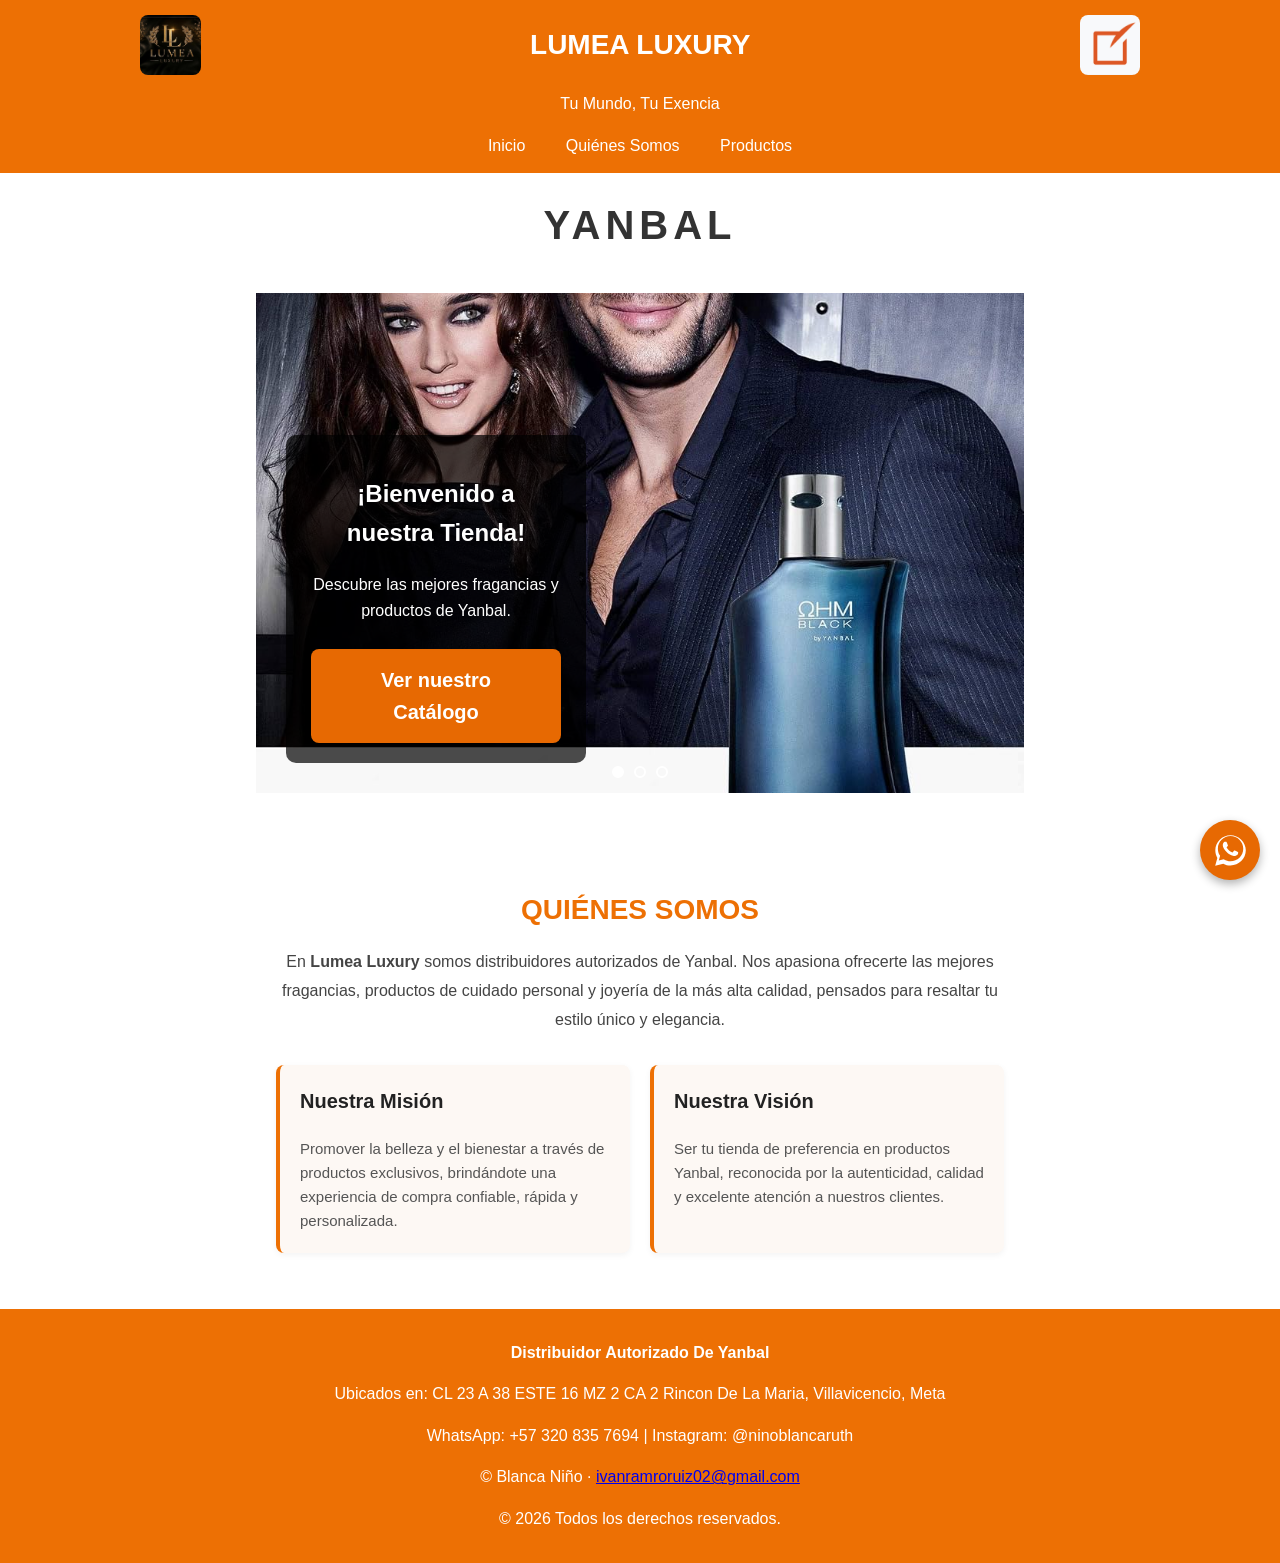
==== commit da25c56d: "Update index.html" ====
--- a/index.html
+++ b/index.html
@@ -39,7 +39,7 @@
     
     <!-- Foto 1 (La imagen principal actual) -->
     <div class="slide">
-      <img src="portada.jpg" alt="Fragancias Yanbal">
+      <img src="img/portada.jpg" alt="Fragancias Yanbal">
       <div class="contenido-portada">
         <h2>¡Bienvenido a nuestra Tienda!</h2>
         <p>Descubre las mejores fragancias y productos de Yanbal.</p>
@@ -49,7 +49,7 @@
 
     <!-- Foto 2 (Subirás esta foto a tu carpeta img) -->
     <div class="slide">
-      <img src="portada2.jpg" alt="Joyería Yanbal">
+      <img src="img/portada2.jpg" alt="Joyería Yanbal">
       <div class="contenido-portada">
         <h2>Joyería Exclusiva</h2>
         <p>Diseños elegantes de la más alta calidad.</p>
@@ -59,7 +59,7 @@
 
     <!-- Foto 3 (Subirás esta foto a tu carpeta img) -->
     <div class="slide">
-      <img src="portada3.jpg" alt="Cuidado Personal">
+      <img src="img/portada3.jpg" alt="Cuidado Personal">
       <div class="contenido-portada">
         <h2>Cuidado Personal</h2>
         <p>Lo mejor para tu rutina diaria de belleza.</p>
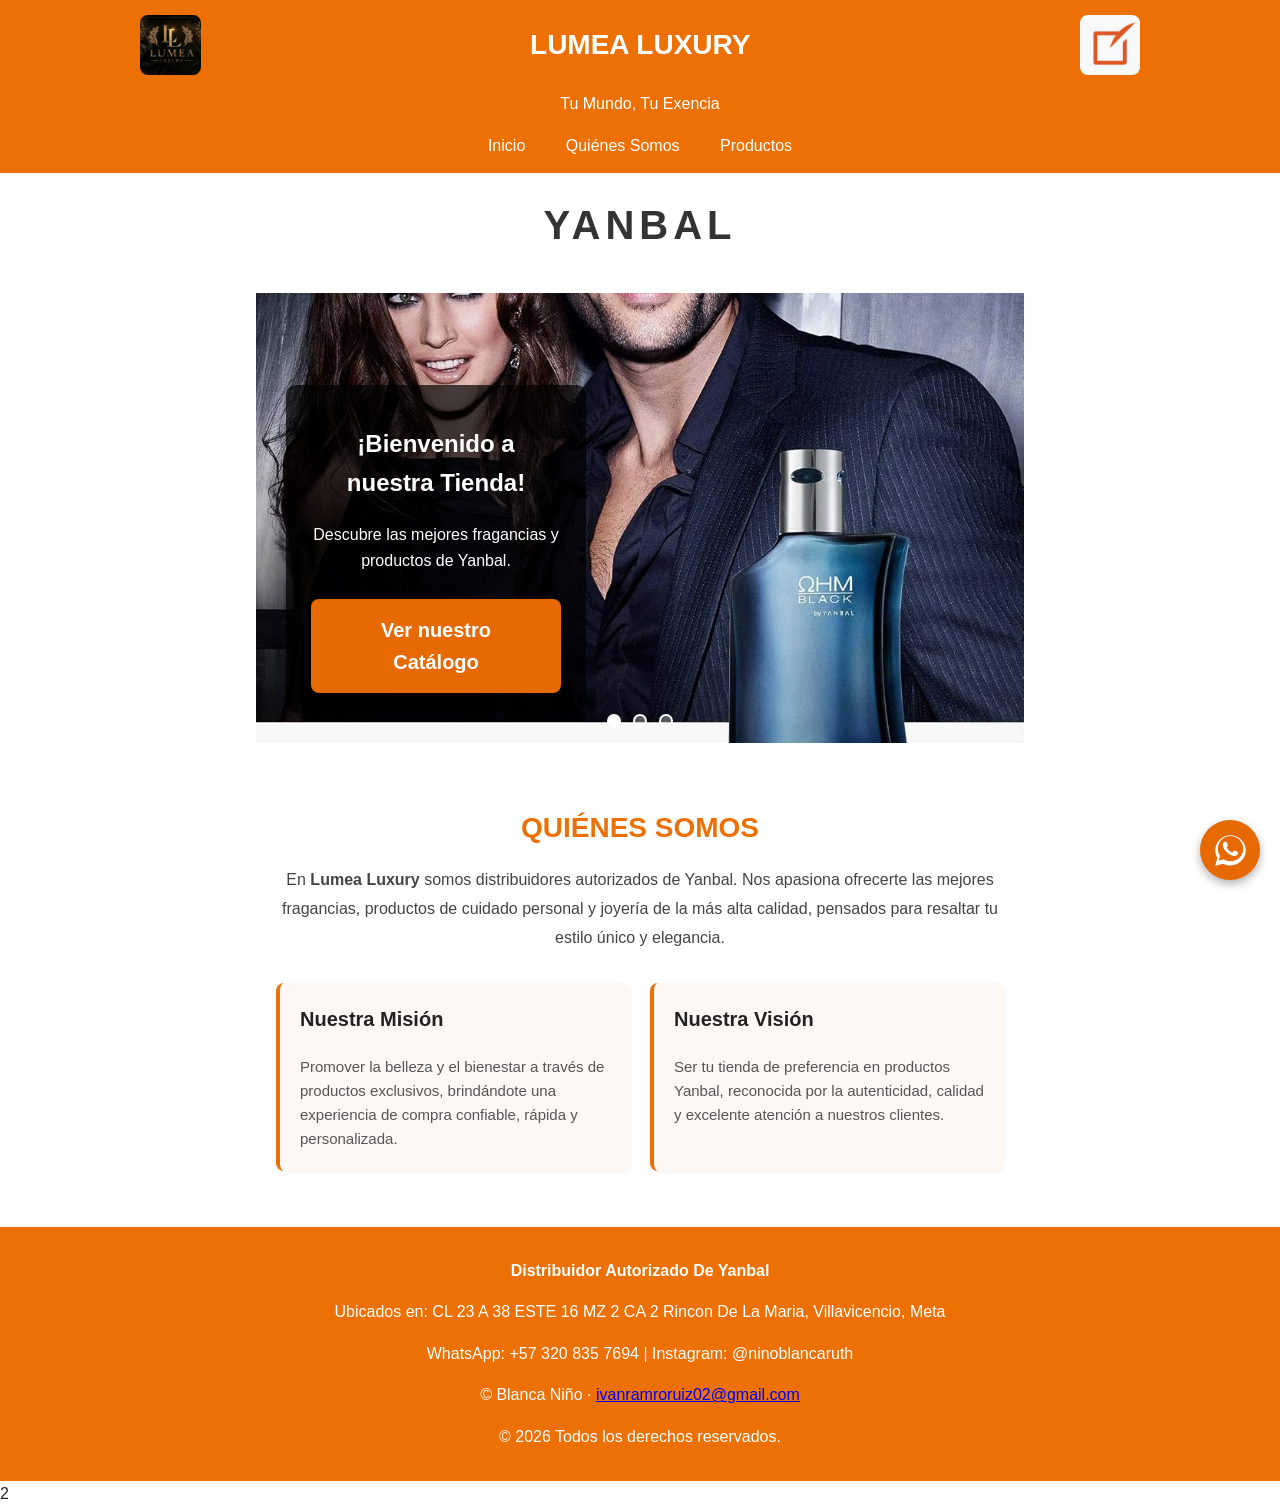
==== commit b7a0779c: "Update index.html" ====
--- a/index.html
+++ b/index.html
@@ -1,168 +1,169 @@
-<!DOCTYPE html>
-<html lang="es">
-<head>
-  <meta charset="UTF-8">
-  <meta name="viewport" content="width=device-width, initial-scale=1">
-  <meta name="description" content="Pagina principal de mis productos">
-  <title> Blanca Niño | Enprendedora Independiente</title>
-  <link rel="stylesheet" href="estilos.css">
-</head>
-<body>
+<!DOCTYPE html> <!-- Indica al navegador que este documento está escrito en HTML5 -->
+<html lang="es"> <!-- Etiqueta raíz de toda la página; lang="es" indica que el idioma principal es español -->
+<head> <!-- Cabecera invisible de la página: contiene configuraciones, metadatos y enlaces a estilos -->
+  <meta charset="UTF-8"> <!-- Permite mostrar correctamente tildes, la letra ñ y caracteres especiales -->
+  <meta name="viewport" content="width=device-width, initial-scale=1"> <!-- Hace que la página se adapte al ancho de celulares y tablets -->
+  <meta name="description" content="Pagina principal de mis productos"> <!-- Descripción breve de la página para buscadores como Google -->
+  <title> Blanca Niño | Enprendedora Independiente</title> <!-- Título que aparece en la pestaña del navegador -->
+  <link rel="stylesheet" href="estilos.css"> <!-- Conecta este archivo HTML con la hoja de estilos CSS -->
+</head> <!-- Cierra la configuración de cabecera -->
+<body> <!-- Inicia todo el contenido visible de la página web -->
 
-<header>
-  <div class="header-contenido">
-    <img src="img/logo1.jpeg" alt="Logo Lumea" class="logo-header">
-    <h1>LUMEA LUXURY</h1>
-    <img src="img/logo2.jpeg" alt="Icono" class="logo-header">
-  </div>
-  <p>Tu Mundo, Tu Exencia</p>
+<header> <!-- Encabezado superior de la página (barra naranja) -->
+  <div class="header-contenido"> <!-- Caja contenedora para alinear los dos logos y el título en una fila -->
+    <img src="img/logo1.jpeg" alt="Logo Lumea" class="logo-header"> <!-- Muestra el logo izquierdo desde la carpeta img; alt es el texto alternativo -->
+    <h1>LUMEA LUXURY</h1> <!-- Título principal más importante de la página -->
+    <img src="img/logo2.jpeg" alt="Icono" class="logo-header"> <!-- Muestra el logo derecho desde la carpeta img -->
+  </div> <!-- Cierra el contenedor de logos y título -->
+  <p>Tu Mundo, Tu Exencia</p> <!-- Párrafo con el eslogan debajo del título principal -->
   
   <!-- MENÚ DE NAVEGACIÓN -->
-<nav>
-  <a href="index.html">Inicio</a>
-  <a href="index.html#quienes-somos">Quiénes Somos</a>
-  <a href="productos.html">Productos</a>
-</nav>
-</header>
+<nav> <!-- Contenedor semántico para los enlaces principales de navegación -->
+  <a href="index.html">Inicio</a> <!-- Enlace que recarga o lleva a la página principal -->
+  <a href="index.html#quienes-somos">Quiénes Somos</a> <!-- Enlace tipo ancla (#) que baja hasta la sección con id="quienes-somos" -->
+  <a href="productos.html">Productos</a> <!-- Enlace que abre la página del catálogo de productos -->
+</nav> <!-- Cierra el menú de navegación -->
+</header> <!-- Cierra el encabezado superior -->
   
 <!-- ========================================================
        TÍTULO PRINCIPAL DE LA MARCA
        ======================================================== -->
-  <h2 style="text-align: center; font-size: 40px; letter-spacing: 5px; margin: 20px 0; color: #333;">YANBAL</h2>
+  <h2 style="text-align: center; font-size: 40px; letter-spacing: 5px; margin: 20px 0; color: #333;">YANBAL</h2> <!-- Subtítulo con estilos en línea (centrado, tamaño 40px, letras separadas 5px y gris oscuro) -->
 <!-- ========================================================
        SECCIÓN DE BIENVENIDA (HERO SECTION) CON IMAGEN DE FONDO
        ======================================================== -->
- <main>
+ <main> <!-- Contenedor principal del contenido central de la página -->
    <!-- SECCIÓN DE PORTADA CON CARRUSEL DE FOTOS -->
-<section class="carrusel-container">
-  <div class="carrusel-slides" id="carruselSlides">
+<section class="carrusel-container"> <!-- Sección que encierra todo el carrusel de portada -->
+  <div class="carrusel-slides" id="carruselSlides"> <!-- Pista horizontal que mueve las diapositivas; tiene id para controlarla con JavaScript -->
     
     <!-- Foto 1 (La imagen principal actual) -->
-    <div class="slide">
-      <img src="img/portada.jpg" alt="Fragancias Yanbal">
-      <div class="contenido-portada">
-        <h2>¡Bienvenido a nuestra Tienda!</h2>
-        <p>Descubre las mejores fragancias y productos de Yanbal.</p>
-        <a href="productos.html" class="boton-catalogo">Ver nuestro Catálogo</a>
-      </div>
-    </div>
+    <div class="slide"> <!-- Primera diapositiva del carrusel -->
+      <img src="img/portada.jpg" alt="Fragancias Yanbal"> <!-- Imagen de fondo de la primera diapositiva -->
+      <div class="contenido-portada"> <!-- Recuadro oscuro flotante encima de la imagen -->
+        <h2>¡Bienvenido a nuestra Tienda!</h2> <!-- Título dentro del recuadro de bienvenida -->
+        <p>Descubre las mejores fragancias y productos de Yanbal.</p> <!-- Texto descriptivo de bienvenida -->
+        <a href="productos.html" class="boton-catalogo">Ver nuestro Catálogo</a> <!-- Enlace con apariencia de botón naranja que lleva al catálogo -->
+      </div> <!-- Cierra el recuadro flotante -->
+    </div> <!-- Cierra la diapositiva 1 -->
 
     <!-- Foto 2 (Subirás esta foto a tu carpeta img) -->
-    <div class="slide">
-      <img src="img/portada2.jpg" alt="Joyería Yanbal">
-      <div class="contenido-portada">
-        <h2>Joyería Exclusiva</h2>
-        <p>Diseños elegantes de la más alta calidad.</p>
-        <a href="productos.html" class="boton-catalogo">Ver Joyería</a>
-      </div>
-    </div>
+    <div class="slide"> <!-- Segunda diapositiva del carrusel -->
+      <img src="img/portada2.jpg" alt="Joyería Yanbal"> <!-- Imagen de fondo de la segunda diapositiva -->
+      <div class="contenido-portada"> <!-- Recuadro oscuro flotante encima de la segunda foto -->
+        <h2>Joyería Exclusiva</h2> <!-- Título de la diapositiva 2 -->
+        <p>Diseños elegantes de la más alta calidad.</p> <!-- Texto descriptivo de la diapositiva 2 -->
+        <a href="productos.html" class="boton-catalogo">Ver Joyería</a> <!-- Botón que lleva a la página de productos -->
+      </div> <!-- Cierra el recuadro flotante -->
+    </div> <!-- Cierra la diapositiva 2 -->
 
     <!-- Foto 3 (Subirás esta foto a tu carpeta img) -->
-    <div class="slide">
-      <img src="img/portada3.jpg" alt="Cuidado Personal">
-      <div class="contenido-portada">
-        <h2>Cuidado Personal</h2>
-        <p>Lo mejor para tu rutina diaria de belleza.</p>
-        <a href="productos.html" class="boton-catalogo">Descubrir Más</a>
-      </div>
-    </div>
+    <div class="slide"> <!-- Tercera diapositiva del carrusel -->
+      <img src="img/portada3.jpg" alt="Cuidado Personal"> <!-- Imagen de fondo de la tercera diapositiva -->
+      <div class="contenido-portada"> <!-- Recuadro oscuro flotante encima de la tercera foto -->
+        <h2>Cuidado Personal</h2> <!-- Título de la diapositiva 3 -->
+        <p>Lo mejor para tu rutina diaria de belleza.</p> <!-- Texto descriptivo de la diapositiva 3 -->
+        <a href="productos.html" class="boton-catalogo">Descubrir Más</a> <!-- Botón que lleva a la página de productos -->
+      </div> <!-- Cierra el recuadro flotante -->
+    </div> <!-- Cierra la diapositiva 3 -->
 
-  </div>
+  </div> <!-- Cierra la pista de diapositivas -->
 
   <!-- PUNTOS INDICADORES DE NAVEGACIÓN -->
-  <div class="carrusel-puntos">
-    <span class="punto active" onclick="irASlide(0)"></span>
-    <span class="punto" onclick="irASlide(1)"></span>
-    <span class="punto" onclick="irASlide(2)"></span>
-  </div>
-</section>
+  <div class="carrusel-puntos"> <!-- Contenedor de los 3 puntos indicadores en la parte inferior -->
+    <span class="punto active" onclick="irASlide(0)"></span> <!-- Punto 1 (activo al inicio); al hacer clic llama a la función JS irASlide(0) -->
+    <span class="punto" onclick="irASlide(1)"></span> <!-- Punto 2; al hacer clic muestra la segunda imagen (posición 1) -->
+    <span class="punto" onclick="irASlide(2)"></span> <!-- Punto 3; al hacer clic muestra la tercera imagen (posición 2) -->
+  </div> <!-- Cierra los puntos indicadores -->
+</section> <!-- Cierra la sección del carrusel -->
 
 
 
 
     <!-- 2. QUIÉNES SOMOS (Separado, justo debajo de la portada) -->
-    <section id="quienes-somos" class="seccion-quienes-somos">
-      <h2>Quiénes Somos</h2>
-      <p class="descripcion-quienes-somos">
+    <section id="quienes-somos" class="seccion-quienes-somos"> <!-- Sección con id="quienes-somos" para que el menú pueda saltar hasta aquí -->
+      <h2>Quiénes Somos</h2> <!-- Título de la sección -->
+      <p class="descripcion-quienes-somos"> <!-- Párrafo de presentación; <strong> resalta "Lumea Luxury" en negrita -->
         En <strong>Lumea Luxury</strong> somos distribuidores autorizados de Yanbal. Nos apasiona ofrecerte las mejores fragancias, productos de cuidado personal y joyería de la más alta calidad, pensados para resaltar tu estilo único y elegancia.
       </p>
 
-      <div class="mision-vision-grid">
-        <div class="tarjeta-mv">
-          <h3>Nuestra Misión</h3>
-          <p>Promover la belleza y el bienestar a través de productos exclusivos, brindándote una experiencia de compra confiable, rápida y personalizada.</p>
-        </div>
-        <div class="tarjeta-mv">
-          <h3>Nuestra Visión</h3>
-          <p>Ser tu tienda de preferencia en productos Yanbal, reconocida por la autenticidad, calidad y excelente atención a nuestros clientes.</p>
-        </div>
-      </div>
-    </section>
-  </main>
+      <div class="mision-vision-grid"> <!-- Contenedor flexible que pone Misión y Visión lado a lado -->
+        <div class="tarjeta-mv"> <!-- Tarjeta individual para la Misión -->
+          <h3>Nuestra Misión</h3> <!-- Subtítulo de la tarjeta Misión -->
+          <p>Promover la belleza y el bienestar a través de productos exclusivos, brindándote una experiencia de compra confiable, rápida y personalizada.</p> <!-- Texto de la Misión -->
+        </div> <!-- Cierra tarjeta Misión -->
+        <div class="tarjeta-mv"> <!-- Tarjeta individual para la Visión -->
+          <h3>Nuestra Visión</h3> <!-- Subtítulo de la tarjeta Visión -->
+          <p>Ser tu tienda de preferencia en productos Yanbal, reconocida por la autenticidad, calidad y excelente atención a nuestros clientes.</p> <!-- Texto de la Visión -->
+        </div> <!-- Cierra tarjeta Visión -->
+      </div> <!-- Cierra el contenedor de Misión y Visión -->
+    </section> <!-- Cierra la sección Quiénes Somos -->
+  </main> <!-- Cierra el contenido principal -->
 
 <!-- ========================================================
        PIE DE PÁGINA (FOOTER): Información legal y de contacto
        ======================================================== -->
-  <footer>
-    <p><strong>Distribuidor Autorizado De Yanbal</strong></p>
-    <p> Ubicados en: CL 23 A 38 ESTE 16 MZ 2 CA 2 Rincon De La Maria, Villavicencio, Meta</p>
-    <p> WhatsApp: +57 320 835 7694 |  Instagram: @ninoblancaruth</p>
-    <p>&copy; Blanca Niño · <a href="mailto:ana@correo.com">ivanramroruiz02@gmail.com</a></p>
-    <p>&copy; 2026 Todos los derechos reservados.</p>
-  </footer>
+  <footer> <!-- Pie de página inferior con datos de contacto -->
+    <p><strong>Distribuidor Autorizado De Yanbal</strong></p> <!-- Texto destacado en negrita -->
+    <p> Ubicados en: CL 23 A 38 ESTE 16 MZ 2 CA 2 Rincon De La Maria, Villavicencio, Meta</p> <!-- Dirección física -->
+    <p> WhatsApp: +57 320 835 7694 |  Instagram: @ninoblancaruth</p> <!-- Datos de contacto y redes -->
+    <p>&copy; Blanca Niño · <a href="mailto:ana@correo.com">ivanramroruiz02@gmail.com</a></p> <!-- Símbolo de copyright (&copy;) y enlace mailto para abrir el correo -->
+    <p>&copy; 2026 Todos los derechos reservados.</p> <!-- Aviso de derechos reservados -->
+  </footer> <!-- Cierra el pie de página -->
   
    <!-- BOTÓN FLOTANTE DE WHATSAPP imagen vectorial (coordenadas matematicas ponto x, y) -->
-  <a href="https://wa.me/573144445281?text=¡Hola!%20Me%20gustaría%20recibir%20más%20información%20sobre%20los%20productos%20de%20Lumea%20Luxury." class="boton-whatsapp-flotante" target="_blank">
+  <a href="https://wa.me/573144445281?text=¡Hola!%20Me%20gustaría%20recibir%20más%20información%20sobre%20los%20productos%20de%20Lumea%20Luxury." class="boton-whatsapp-flotante" target="_blank"> <!-- Enlace directo a la API de WhatsApp con mensaje predefinido; target="_blank" lo abre en una pestaña nueva -->
     <!-- Este es el código del ícono de WhatsApp en color blanco -->
-    <svg xmlns="http://www.w3.org/2000/svg" viewBox="0 0 448 512" fill="white">
-      <path d="M380.9 97.1C339 55.1 283.2 32 223.9 32c-122.4 0-222 99.6-222 222 0 39.1 10.2 77.3 29.6 111L0 480l117.7-30.9c32.4 17.7 68.9 27 106.1 27h.1c122.3 0 224.1-99.6 224.1-222 0-59.3-25.2-115-67.1-157zM223.9 413.6c-33.2 0-65.7-8.9-94-25.7l-6.7-4-69.8 18.3L72 334.3l-4.4-7c-18.5-29.4-28.2-63.3-28.2-98.2 0-101.7 82.8-184.5 184.6-184.5 49.3 0 95.6 19.2 130.4 54.1 34.8 34.9 56.2 81.2 56.1 130.5 0 101.8-84.9 184.6-186.6 184.6zm101.2-138.2c-5.5-2.8-32.8-16.2-37.9-18-5.1-1.9-8.8-2.8-12.5 2.8-3.7 5.6-14.3 18-17.6 21.8-3.2 3.7-6.5 4.2-12 1.4-32.6-16.3-54-29.1-75.5-66-5.7-9.8 5.7-9.1 16.3-30.3 1.8-3.7.9-6.9-.5-9.7-1.4-2.8-12.5-30.1-17.1-41.2-4.5-10.8-9.1-9.3-12.5-9.5-3.2-.2-6.9-.2-10.6-.2-3.7 0-9.7 1.4-14.8 6.9-5.1 5.6-19.4 19-19.4 46.3 0 27.3 19.9 53.7 22.6 57.4 2.8 3.7 39.1 59.7 94.8 83.8 35.2 15.2 49 16.5 66.6 13.9 10.7-1.6 32.8-13.4 37.4-26.4 4.6-13 4.6-24.1 3.2-26.4-1.3-2.5-5-3.9-10.5-6.6z"/>
-    </svg>
-  </a>
+    <svg xmlns="http://www.w3.org/2000/svg" viewBox="0 0 448 512" fill="white"> <!-- Gráfico vectorial (SVG) que dibuja el logo de WhatsApp en blanco sin pixelarse -->
+      <path d="M380.9 97.1C339 55.1 283.2 32 223.9 32c-122.4 0-222 99.6-222 222 0 39.1 10.2 77.3 29.6 111L0 480l117.7-30.9c32.4 17.7 68.9 27 106.1 27h.1c122.3 0 224.1-99.6 224.1-222 0-59.3-25.2-115-67.1-157zM223.9 413.6c-33.2 0-65.7-8.9-94-25.7l-6.7-4-69.8 18.3L72 334.3l-4.4-7c-18.5-29.4-28.2-63.3-28.2-98.2 0-101.7 82.8-184.5 184.6-184.5 49.3 0 95.6 19.2 130.4 54.1 34.8 34.9 56.2 81.2 56.1 130.5 0 101.8-84.9 184.6-186.6 184.6zm101.2-138.2c-5.5-2.8-32.8-16.2-37.9-18-5.1-1.9-8.8-2.8-12.5 2.8-3.7 5.6-14.3 18-17.6 21.8-3.2 3.7-6.5 4.2-12 1.4-32.6-16.3-54-29.1-75.5-66-5.7-9.8 5.7-9.1 16.3-30.3 1.8-3.7.9-6.9-.5-9.7-1.4-2.8-12.5-30.1-17.1-41.2-4.5-10.8-9.1-9.3-12.5-9.5-3.2-.2-6.9-.2-10.6-.2-3.7 0-9.7 1.4-14.8 6.9-5.1 5.6-19.4 19-19.4 46.3 0 27.3 19.9 53.7 22.6 57.4 2.8 3.7 39.1 59.7 94.8 83.8 35.2 15.2 49 16.5 66.6 13.9 10.7-1.6 32.8-13.4 37.4-26.4 4.6-13 4.6-24.1 3.2-26.4-1.3-2.5-5-3.9-10.5-6.6z"/> <!-- Coordenadas matemáticas que trazan la silueta del teléfono y burbuja de WhatsApp -->
+    </svg> <!-- Cierra el gráfico vectorial -->
+  </a> <!-- Cierra el botón flotante de WhatsApp -->
   <!-- SCRIPT PARA FORZAR EL SALTO A "QUIÉNES SOMOS" EN CELULARES -->
-  <script>
-    window.addEventListener('load', function() {
-      if (window.location.hash === '#quienes-somos') {
-        setTimeout(function() {
-          const seccion = document.getElementById('quienes-somos');
-          if (seccion) {
-            seccion.scrollIntoView({ behavior: 'smooth' });
+  <script> // Inicia bloque de código JavaScript
+    window.addEventListener('load', function() { // Espera a que toda la página y sus imágenes terminen de cargar
+      if (window.location.hash === '#quienes-somos') { // Verifica si la dirección URL termina en #quienes-somos
+        setTimeout(function() { // Espera un breve tiempo antes de ejecutar el desplazamiento
+          const seccion = document.getElementById('quienes-somos'); // Busca en el HTML la sección con id="quienes-somos"
+          if (seccion) { // Comprueba que la sección exista
+            seccion.scrollIntoView({ behavior: 'smooth' }); // Desliza la pantalla suavemente hasta esa sección
           }
         }, 300); // Espera 300ms a que la imagen de portada se ubique en el celular
       }
-    });
-  </script>
+    }); // Cierra el evento de carga
+  </script> <!-- Cierra el primer script -->
 
   <!-- SCRIPT PARA EL FUNCIONAMIENTO DEL CARRUSEL -->
-  <script>
-    let indexSlide = 0;
-    const containerSlides = document.getElementById('carruselSlides');
-    const puntos = document.querySelectorAll('.punto');
-    const totalSlides = puntos.length;
+  <script> // Inicia el código JavaScript que controla el movimiento del carrusel
+    let indexSlide = 0; // Variable que guarda el número de la foto actual (empieza en 0 = Foto 1)
+    const containerSlides = document.getElementById('carruselSlides'); // Captura el contenedor que mueve todas las fotos
+    const puntos = document.querySelectorAll('.punto'); // Captura todos los puntos indicadores en una lista
+    const totalSlides = puntos.length; // Cuenta cuántas diapositivas hay en total (3)
 
-    function mostrarSlide(n) {
-      indexSlide = n;
-      if (indexSlide >= totalSlides) indexSlide = 0;
-      if (indexSlide < 0) indexSlide = totalSlides - 1;
+    function mostrarSlide(n) { // Función principal que cambia a la diapositiva número "n"
+      indexSlide = n; // Actualiza el índice de la foto actual
+      if (indexSlide >= totalSlides) indexSlide = 0; // Si pasa de la última foto, vuelve a empezar en la primera (0)
+      if (indexSlide < 0) indexSlide = totalSlides - 1; // Si retrocede antes de la primera, salta a la última
 
-      containerSlides.style.transform = `translateX(-${indexSlide * 100}%)`;
+      containerSlides.style.transform = `translateX(-${indexSlide * 100}%)`; // Mueve las fotos hacia la izquierda multiplicando el índice por 100%
 
-      puntos.forEach(p => p.classList.remove('active'));
-      if (puntos[indexSlide]) {
-        puntos[indexSlide].classList.add('active');
+      puntos.forEach(p => p.classList.remove('active')); // Quita el color blanco activo a todos los puntos
+      if (puntos[indexSlide]) { // Verifica que exista el punto correspondiente a la foto actual
+        puntos[indexSlide].classList.add('active'); // Pinta de blanco activo solo el punto de la foto visible
       }
-    }
+    } // Cierra la función mostrarSlide
 
-    function irASlide(n) {
-      mostrarSlide(n);
-    }
+    function irASlide(n) { // Función que se ejecuta al hacer clic manualmente en uno de los puntos
+      mostrarSlide(n); // Llama a mostrarSlide para ir directo a esa foto
+    } // Cierra la función irASlide
 
     // Cambia la imagen automáticamente cada 4 segundos
-    setInterval(() => {
-      mostrarSlide(indexSlide + 1);
-    }, 4000);
-  </script>
-</body>
+    setInterval(() => { // Temporizador que repite una acción cada cierto tiempo
+      mostrarSlide(indexSlide + 1); // Avanza automáticamente a la siguiente foto
+    }, 4000); // 4000 milisegundos = 4 segundos
+  </script> <!-- Cierra el script del carrusel -->
+</body> <!-- Cierra el cuerpo de la página -->
 
 
-</body>
-</html>
+</body> <!-- Cierre extra del cuerpo de la página -->
+</html> <!-- Cierra todo el documento HTML -->
+2
--- a/estilos.css
+++ b/estilos.css
@@ -1,165 +1,172 @@
 /* ========================================================
    CONFIGURACIÓN GENERAL Y LIMPIEZA DE MÁRGENES
    ======================================================== */
-* { 
-  box-sizing: border-box; 
+* { /* El asterisco (*) selecciona absolutamente todos los elementos de la página */
+  box-sizing: border-box; /* Hace que bordes y rellenos no agranden el tamaño total de las cajas */
 }
 
 html {
-  scroll-behavior: smooth; /* Hace que la pantalla se deslice suavemente al pulsar los enlaces */
+  scroll-behavior: smooth; /* Hace que la pantalla se deslice suavemente al pulsar enlaces internos */
 }
 
 
 /* Evita que la pantalla se desborde hacia los lados y da el estilo base a las letras */
 html, body { 
-  margin: 0; 
-  padding: 0;
-  max-width: 100%;
-  overflow-x: hidden;
-  font-family: Arial, sans-serif; 
-  line-height: 1.6; 
-  color: #222; 
+  margin: 0; /* Elimina el margen exterior que traen los navegadores por defecto */
+  padding: 0; /* Elimina el relleno interior por defecto */
+  max-width: 100%; /* Limita el ancho máximo al 100% de la pantalla */
+  overflow-x: hidden; /* Oculta cualquier desbordamiento horizontal para evitar scroll hacia los lados */
+  font-family: Arial, sans-serif; /* Define el tipo de letra principal de toda la web */
+  line-height: 1.6; /* Define el espacio vertical entre líneas de texto para facilitar la lectura */
+  color: #222; /* Pone un gris muy oscuro (casi negro) como color base del texto */
 }
 
 /* Hace que TODAS las imágenes se reduzcan automáticamente al ancho de la pantalla */
 img { 
-  max-width: 100%; 
-  height: auto; 
+  max-width: 100%; /* Impide que una imagen sea más ancha que su contenedor */
+  height: auto; /* Ajusta la altura automáticamente para que la imagen no se deforme */
 }
 
 /* ========================================================
    ENCABEZADO, NAVEGACIÓN Y PIE DE PÁGINA
    ======================================================== */
-header, footer { 
-  background: #ed7004; 
-  color: #fff; 
-  text-align: center; 
-  padding: 15px 16px; 
+header, footer { /* Aplica el mismo estilo tanto al encabezado (header) como al pie de página (footer) */
+  background: #ed7004; /* Pone el color naranja de la marca como fondo */
+  color: #fff; /* Pone el color de letra en blanco */
+  text-align: center; /* Centra el texto horizontalmente */
+  padding: 15px 16px; /* Da espacio interior arriba/abajo (15px) y a los lados (16px) */
 }
 
 /* Contenedor para alinear los logos a los lados del título */
 .header-contenido {
-  display: flex;
-  justify-content: space-between;
-  align-items: center;
-  max-width: 1000px;
-  margin: 0 auto;
+  display: flex; /* Activa Flexbox para acomodar elementos en fila horizontal */
+  justify-content: space-between; /* Empuja los elementos hacia los extremos (logo - título - logo) */
+  align-items: center; /* Centra los logos y el título verticalmente */
+  max-width: 1000px; /* Limita el ancho máximo del encabezado a 1000px */
+  margin: 0 auto; /* Centra todo el bloque horizontalmente en pantallas grandes */
 }
 
 .logo-header {
-  height: 60px;
-  width: auto;
+  height: 60px; /* Fija la altura de los logos en 60 píxeles */
+  width: auto; /* Ajusta el ancho proporcionalmente a la altura */
   border-radius: 8px; /* Esquinas ligeramente redondeadas para los logos */
 }
 
 header h1 {
-  margin: 0;
-  color: white;
-  font-size: 28px;
+  margin: 0; /* Quita el margen por defecto del título principal */
+  color: white; /* Pone el título en color blanco */
+  font-size: 28px; /* Define el tamaño de letra del título en 28px */
 }
 
 nav { 
-  margin-top: 10px; 
-}
-
-nav a { 
-  color: #fff; 
-  margin: 0 10px; 
-  text-decoration: none;
-}
-
-@media (min-width: 700px) { 
-  nav a { margin: 0 18px; } 
+  margin-top: 10px; /* Separa el menú de navegación 10px hacia abajo respecto al título */
+}
+
+nav a { /* Da estilo a los enlaces dentro de la barra de navegación */
+  color: #fff; /* Pone las letras de los enlaces en blanco */
+  margin: 0 10px; /* Deja 10px de separación a izquierda y derecha de cada enlace */
+  text-decoration: none; /* Quita la línea de subrayado que traen los enlaces por defecto */
+}
+
+@media (min-width: 700px) { /* Regla que solo se activa en pantallas de 700px de ancho o más (PC/Tablet) */
+  nav a { margin: 0 18px; } /* Aumenta la separación entre enlaces a 18px en pantallas grandes */
 }
 
 /* ========================================================
    ESTRUCTURA PRINCIPAL Y FORMULARIOS
    ======================================================== */
-main { max-width: 800px; margin: 0 auto; padding: 16px; }
-section { margin-bottom: 32px; }
-
-table { border-collapse: collapse; width: 100%; }
-th, td { border: 1px solid #ccc; padding: 8px; text-align: left; }
-th { background: #eef2fb; }
-
-label { display: block; margin-top: 12px; font-weight: bold; }
-input, textarea { width: 100%; padding: 8px; }
+main { max-width: 800px; margin: 0 auto; padding: 16px; } /* Centra el contenedor principal con ancho máximo de 800px y 16px de relleno */
+section { margin-bottom: 32px; } /* Deja un espacio de separación de 32px debajo de cada sección */
+
+table { border-collapse: collapse; width: 100%; } /* Une los bordes de las tablas en una sola línea y ocupa todo el ancho */
+th, td { border: 1px solid #ccc; padding: 8px; text-align: left; } /* Pone borde gris, relleno de 8px y alinea texto a la izquierda en celdas */
+th { background: #eef2fb; } /* Pone un fondo azul claro a los encabezados de tabla */
+
+label { display: block; margin-top: 12px; font-weight: bold; } /* Pone cada etiqueta de formulario en su propia línea, con margen arriba y en negrita */
+input, textarea { width: 100%; padding: 8px; } /* Hace que los campos de texto ocupen el 100% del ancho con 8px de relleno interno */
 
 /* Botón genérico para formularios */
 button { 
-  margin-top: 12px; 
-  padding: 10px 20px; 
-  background: #0b3d91; 
-  color: #fff; 
-  border: 0; 
-  cursor: pointer; 
-}
-
-/* ========================================================
-   CARRUSEL DE PORTADA INTERACTIVO
-   ======================================================== */
+  margin-top: 12px; /* Deja espacio arriba del botón */
+  padding: 10px 20px; /* Define el tamaño interior del botón (alto y ancho) */
+  background: #0b3d91; /* Pone color de fondo azul oscuro */
+  color: #fff; /* Pone el texto del botón en blanco */
+  border: 0; /* Quita el borde gris por defecto de los botones */
+  cursor: pointer; /* Cambia la flecha del mouse por una manito al pasar por encima */
+}
+
+
+  /* CARRUSEL DE PORTADA (UNA SOLA FOTO A LA VEZ) */
 .carrusel-container {
-  position: relative;
-  width: 100%;
-  overflow: hidden;
+  position: relative; /* Sirve de punto de referencia para ubicar elementos internos como los puntos */
+  width: 100%; /* Ocupa todo el ancho disponible */
+  max-width: 100%; /* Evita que sobrepase el ancho de la pantalla */
+  overflow: hidden; /* Oculta estrictamente cualquier imagen de los lados */
+  margin: 0 auto; /* Centra el contenedor */
 }
 
 .carrusel-slides {
-  display: flex;
-  transition: transform 0.6s ease-in-out;
-  width: 100%;
+  display: flex; /* Pone todas las diapositivas una al lado de la otra en fila */
+  width: 100%; /* Ocupa el 100% del contenedor */
+  transition: transform 0.6s ease-in-out; /* Hace que el cambio entre imágenes sea un deslizamiento suave de 0.6 segundos */
 }
 
 .slide {
-  min-width: 100%;
-  position: relative;
-  height: 500px;
+  width: 100%; /* Ancho total */
+  min-width: 100%; /* Garantiza que no se encoja */
+  flex: 0 0 100%; /* Forzar a que cada imagen ocupe exactamente el 100% de la pantalla */
+  position: relative; /* Permite que el cuadro de texto flote encima de la imagen */
+  height: 450px; /* Define una altura fija de 450px para el banner */
 }
 
 .slide img {
-  width: 100%;
-  height: 100%;
-  object-fit: cover;
-  display: block;
-}
-
-/* Recuadro de texto en el carrusel */
+  width: 100%; /* La imagen cubre todo el ancho de la diapositiva */
+  height: 100%; /* La imagen cubre todo el alto de la diapositiva */
+  object-fit: cover; /* Rellena todo el espacio sin estirar ni deformar la foto */
+  display: block; /* Elimina pequeños espacios inferiores que dejan las imágenes por defecto */
+}
+
+/* Recuadro flotante en la foto */
 .slide .contenido-portada {
-  position: absolute;
-  bottom: 30px;
-  left: 30px;
-  text-align: center;
-  color: white;
-  background-color: rgba(0, 0, 0, 0.7);
-  padding: 20px 25px;
-  border-radius: 10px;
-  max-width: 300px;
-  z-index: 5;
-}
-
-/* Puntos blancos de navegación abajo */
+  position: absolute; /* Ubica el recuadro libremente encima de la foto */
+  bottom: 30px; /* Lo separa 30px del borde inferior */
+  left: 30px; /* Lo separa 30px del borde izquierdo */
+  text-align: center; /* Centra el texto dentro del recuadro */
+  color: white; /* Pone las letras en blanco */
+  background-color: rgba(0, 0, 0, 0.7); /* Crea un fondo negro semi-transparente (70% opacidad) */
+  padding: 20px 25px; /* Da espacio interior al recuadro */
+  border-radius: 10px; /* Redondea las esquinas del recuadro */
+  max-width: 300px; /* Limita el ancho máximo a 300px para no tapar toda la foto */
+  z-index: 5; /* Coloca el recuadro en una capa por encima de la imagen */
+}
+
+/* PUNTOS BOTONES PARA CAMBIAR MANUALMENTE */
 .carrusel-puntos {
-  position: absolute;
-  bottom: 15px;
-  width: 100%;
-  display: flex;
-  justify-content: center;
-  gap: 10px;
-  z-index: 10;
+  position: absolute; /* Ubica los puntos flotando encima de la parte baja de la foto */
+  bottom: 15px; /* Los separa 15px del borde inferior */
+  width: 100%; /* Ocupa todo el ancho para poder centrarlos */
+  display: flex; /* Alinea los puntos en fila horizontal */
+  justify-content: center; /* Centra los puntos exactamente en el medio */
+  gap: 12px; /* Deja 12px de separación entre cada punto */
+  z-index: 10; /* Asegura que los puntos queden por encima de todo para poder hacerles clic */
 }
 
 .punto {
-  width: 12px;
-  height: 12px;
-  border: 2px solid white;
-  border-radius: 50%;
-  background-color: transparent;
-  cursor: pointer;
-  transition: background-color 0.3s;
+  width: 14px; /* Ancho del círculo */
+  height: 14px; /* Alto del círculo */
+  border: 2px solid white; /* Borde blanco alrededor del círculo */
+  border-radius: 50%; /* Convierte el cuadrado en un círculo perfecto */
+  background-color: rgba(255, 255, 255, 0.3); /* Fondo blanco semi-transparente */
+  cursor: pointer; /* Muestra la manito al pasar el cursor */
+  transition: background-color 0.3s, transform 0.2s; /* Suaviza el cambio de color y tamaño */
+}
+
+.punto:hover {
+  transform: scale(1.2); /* Crece un poco al pasar el mouse */
 }
 
 .punto.active {
-  background-color: white;
+  background-color: white; /* Rellena de blanco sólido el punto de la foto que se está viendo */
 }
 
 
@@ -198,40 +205,40 @@
 
 /* DISEÑO DEL BOTÓN DE COMPRAR NORMAL */
 .tarjeta-producto button {
-  background-color: #04ff10; 
-  color: white; 
-  border: none; 
-  padding: 10px; 
-  border-radius: 5px; 
-  cursor: pointer; 
-  margin-top: 10px; 
+  background-color: #04ff10; /* Color de fondo verde brillante */
+  color: white; /* Letras en blanco */
+  border: none; /* Sin borde */
+  padding: 10px; /* Relleno interior de 10px */
+  border-radius: 5px; /* Esquinas redondeadas */
+  cursor: pointer; /* Manito al pasar el cursor */
+  margin-top: 10px; /* Separación superior */
 }
 
 /* DISEÑO DEL BOTÓN DE WHATSAPP */
 .tarjeta-producto .boton-comprar {
-  display: inline-block;
+  display: inline-block; /* Permite darle ancho, alto y márgenes como un botón */
   background-color: #25D366; /* Verde característico de WhatsApp */
-  color: white;
-  text-decoration: none; 
-  padding: 10px;
-  border-radius: 5px;
-  margin-top: 10px;
-  font-weight: bold;
+  color: white; /* Texto blanco */
+  text-decoration: none; /* Quita el subrayado del enlace */
+  padding: 10px; /* Espacio interior */
+  border-radius: 5px; /* Esquinas redondeadas */
+  margin-top: 10px; /* Separación respecto al precio o texto de arriba */
+  font-weight: bold; /* Texto en negrita */
 }
 
 /* ========================================================
    DISEÑO DEL BOTÓN PRINCIPAL (VER CATÁLOGO) EN EL INICIO
    ======================================================== */
 .boton-catalogo {
-  display: inline-block;
-  background-color: #e76902; 
-  color: white; 
-  text-decoration: none; 
-  padding: 15px 40px; 
-  border-radius: 8px; 
-  font-size: 20px; 
-  font-weight: bold; 
-  margin-top: 10px; 
+  display: inline-block; /* Permite que el enlace se comporte como un botón con relleno */
+  background-color: #e76902; /* Color naranja de la marca */
+  color: white; /* Letras blancas */
+  text-decoration: none; /* Sin subrayado */
+  padding: 15px 40px; /* Relleno amplio para que sea un botón llamativo */
+  border-radius: 8px; /* Esquinas redondeadas */
+  font-size: 20px; /* Tamaño de letra grande */
+  font-weight: bold; /* Letra en negrita */
+  margin-top: 10px; /* Margen superior */
 }
  /* ========================================================
    BOTÓN FLOTANTE DE WHATSAPP
@@ -241,12 +248,12 @@
   bottom: 20px; /* Distancia desde abajo */
   right: 20px; /* Distancia desde la derecha */
   background-color: #e76902; /* Naranja estilo Yanbal */
-  width: 60px;
-  height: 60px;
+  width: 60px; /* Ancho del botón circular */
+  height: 60px; /* Alto del botón circular */
   border-radius: 50%; /* Lo hace completamente redondo */
-  display: flex;
-  justify-content: center;
-  align-items: center;
+  display: flex; /* Activa Flexbox para centrar el ícono */
+  justify-content: center; /* Centra el ícono horizontalmente */
+  align-items: center; /* Centra el ícono verticalmente */
   box-shadow: 0px 4px 10px rgba(0, 0, 0, 0.3); /* Sombra para que parezca 3D */
   z-index: 1000; /* Asegura que no lo tape ninguna otra imagen */
   transition: transform 0.3s ease; /* Efecto suave */
@@ -254,109 +261,109 @@
 
 /* Animación: se hace un poco más grande al pasar el mouse o tocarlo */
 .boton-whatsapp-flotante:hover {
-  transform: scale(1.1);
+  transform: scale(1.1); /* Aumenta un 10% su tamaño */
 }
 
 /* Tamaño exacto del ícono blanco por dentro */
 .boton-whatsapp-flotante svg {
-  width: 35px;
-  height: 35px;
+  width: 35px; /* Ancho del ícono vectorial */
+  height: 35px; /* Alto del ícono vectorial */
 }
 
 /* ========================================================
    SECCIÓN QUIÉNES SOMOS (TEXTO EN PÁGINA PRINCIPAL)
    ======================================================== */
 .seccion-quienes-somos {
-  background-color: #ffffff;
-  padding: 40px 20px;
-  text-align: center;
-  max-width: 900px;
-  margin: 0 auto;
+  background-color: #ffffff; /* Fondo blanco */
+  padding: 40px 20px; /* Espacio interior amplio arriba/abajo (40px) y lados (20px) */
+  text-align: center; /* Centra los textos */
+  max-width: 900px; /* Limita el ancho máximo a 900px */
+  margin: 0 auto; /* Centra toda la sección en la pantalla */
 }
 
 .seccion-quienes-somos h2 {
   color: #ed7004; /* Naranja de tu marca */
-  font-size: 28px;
-  margin-bottom: 15px;
-  text-transform: uppercase;
+  font-size: 28px; /* Tamaño del subtítulo */
+  margin-bottom: 15px; /* Espacio debajo del título */
+  text-transform: uppercase; /* Convierte todo el texto a MAYÚSCULAS */
 }
 
 .descripcion-quienes-somos {
-  font-size: 16px;
-  color: #444;
-  line-height: 1.8;
-  max-width: 750px;
-  margin: 0 auto 30px auto;
+  font-size: 16px; /* Tamaño de letra cómodo para leer */
+  color: #444; /* Gris oscuro suave */
+  line-height: 1.8; /* Interlineado amplio entre renglones */
+  max-width: 750px; /* Limita el ancho del párrafo para que no sea muy largo */
+  margin: 0 auto 30px auto; /* Centra el párrafo y deja 30px de margen abajo */
 }
 
 .mision-vision-grid {
-  display: flex;
-  justify-content: center;
-  gap: 20px;
-  flex-wrap: wrap;
+  display: flex; /* Pone las tarjetas de Misión y Visión una al lado de la otra */
+  justify-content: center; /* Centra las tarjetas */
+  gap: 20px; /* Espacio de 20px entre Misión y Visión */
+  flex-wrap: wrap; /* Permite que se pongan una debajo de otra en celulares */
 }
 
 .tarjeta-mv {
   background-color: #fdf8f4; /* Fondo crema suave */
-  border-left: 4px solid #ed7004;
-  border-radius: 8px;
-  padding: 20px;
-  flex: 1;
-  min-width: 260px;
-  box-shadow: 0 2px 6px rgba(0,0,0,0.05);
-  text-align: left;
+  border-left: 4px solid #ed7004; /* Línea decorativa naranja gruesa en el borde izquierdo */
+  border-radius: 8px; /* Esquinas redondeadas */
+  padding: 20px; /* Relleno interno */
+  flex: 1; /* Hace que ambas tarjetas ocupen el mismo ancho equitativamente */
+  min-width: 260px; /* Ancho mínimo antes de saltar a la siguiente línea en móvil */
+  box-shadow: 0 2px 6px rgba(0,0,0,0.05); /* Sombra muy suave */
+  text-align: left; /* Alinea el texto a la izquierda dentro de cada tarjeta */
 }
 
 .tarjeta-mv h3 {
-  color: #222;
-  margin-top: 0;
-  font-size: 20px;
+  color: #222; /* Título en gris muy oscuro */
+  margin-top: 0; /* Quita margen superior */
+  font-size: 20px; /* Tamaño de letra */
 }
 
 .tarjeta-mv p {
-  color: #555;
-  margin-bottom: 0;
-  font-size: 15px;
+  color: #555; /* Párrafo en gris medio */
+  margin-bottom: 0; /* Quita margen inferior */
+  font-size: 15px; /* Tamaño de letra */
 }
 
 /* ========================================================
    DISEÑO RESPONSIVO (PANTALLAS DE CELULARES)
    ======================================================== */
-@media (max-width: 768px) {
+@media (max-width: 768px) { /* Todo lo que está aquí adentro solo se aplica en pantallas menores a 768px (celulares) */
   
   /* 1. Mantiene los dos logos a los lados y el título centrado */
   .header-contenido {
-    display: flex !important;
-    flex-direction: row !important;
-    justify-content: space-between !important;
-    align-items: center !important;
-    width: 100%;
-    padding: 0 5px;
+    display: flex !important; /* Fuerza el diseño horizontal en celular */
+    flex-direction: row !important; /* Mantiene los elementos en fila y no en columna */
+    justify-content: space-between !important; /* Separa logos y título a los extremos */
+    align-items: center !important; /* Centra verticalmente */
+    width: 100%; /* Ocupa todo el ancho */
+    padding: 0 5px; /* Relleno lateral mínimo */
   }
 
   /* Ajusta el tamaño de los logos en celular */
   .logo-header {
-    height: 40px !important; 
-    width: auto !important;
+    height: 40px !important; /* Reduce la altura de los logos de 60px a 40px para que quepan */
+    width: auto !important; /* Mantiene proporción */
   }
 
   /* Ajusta el texto del título en celular */
   header h1 {
-    font-size: 18px !important;
+    font-size: 18px !important; /* Reduce el título de 28px a 18px en móvil */
   }
 
   /* Organiza el menú de navegación para celular */
   nav {
-    display: flex;
-    justify-content: center;
-    flex-wrap: wrap;
-    gap: 12px;
-    margin-top: 10px;
+    display: flex; /* Usa Flexbox para el menú */
+    justify-content: center; /* Centra los enlaces */
+    flex-wrap: wrap; /* Permite que bajen de línea si no caben */
+    gap: 12px; /* Espacio entre enlaces */
+    margin-top: 10px; /* Margen superior */
   }
 
   nav a {
-    font-size: 14px;
-    margin: 0;
+    font-size: 14px; /* Letra ligeramente más pequeña en móvil */
+    margin: 0; /* Quita márgenes laterales extra */
   }
 
 /* 2. Ajuste de la portada en celular */
@@ -373,16 +380,17 @@
 
   .contenido-portada h2 {
     font-size: 17px !important; /* Título más pequeño para no ocupar tantas líneas */
-    margin-top: 0 !important;
-    margin-bottom: 6px !important;
+    margin-top: 0 !important; /* Quita margen arriba */
+    margin-bottom: 6px !important; /* Reduce margen abajo */
   }
 
   .contenido-portada p {
     font-size: 12px !important; /* Texto explicativo compacto */
-    margin-bottom: 10px !important;
+    margin-bottom: 10px !important; /* Margen inferior */
   }
 
   .boton-catalogo {
     font-size: 13px !important; /* Botón ajustado a pantallas móviles */
-    padding: 8px 14px !important;
-  }
+    padding: 8px 14px !important; /* Relleno compacto del botón */
+  }
+   
